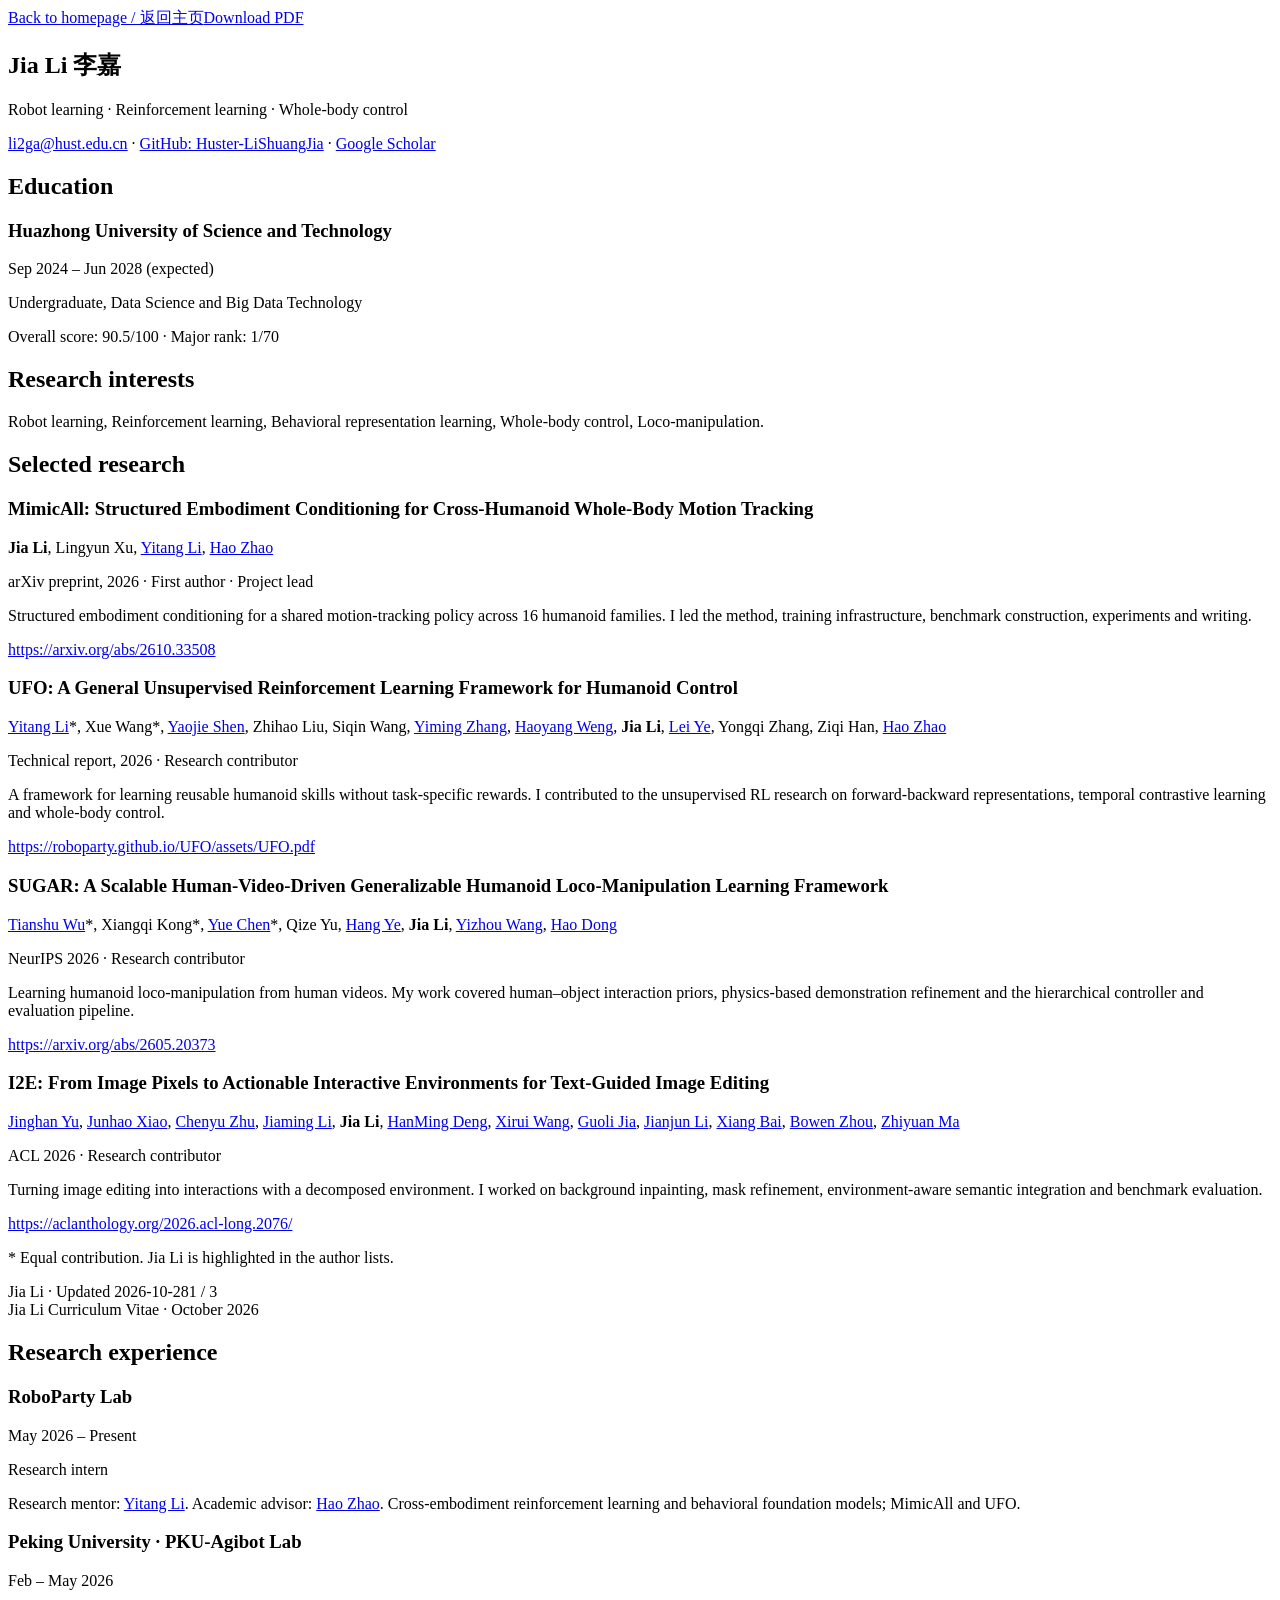
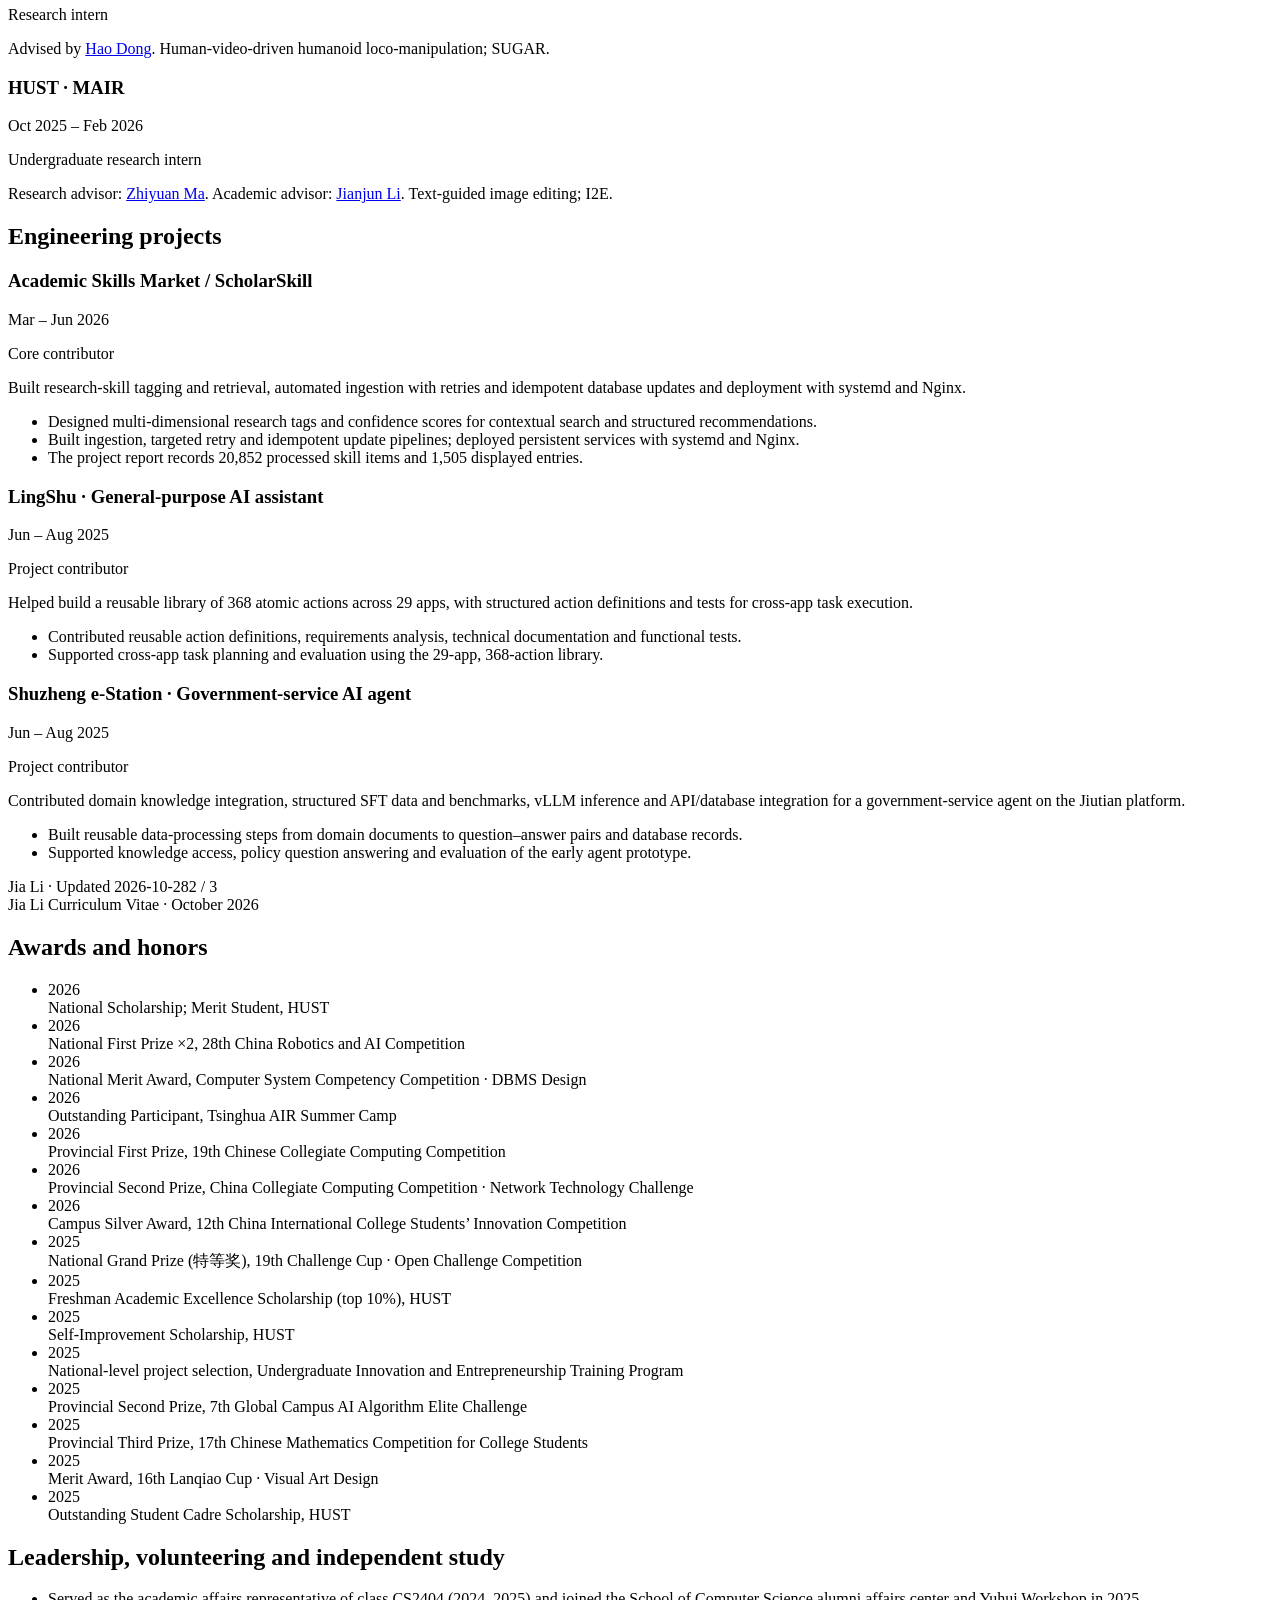
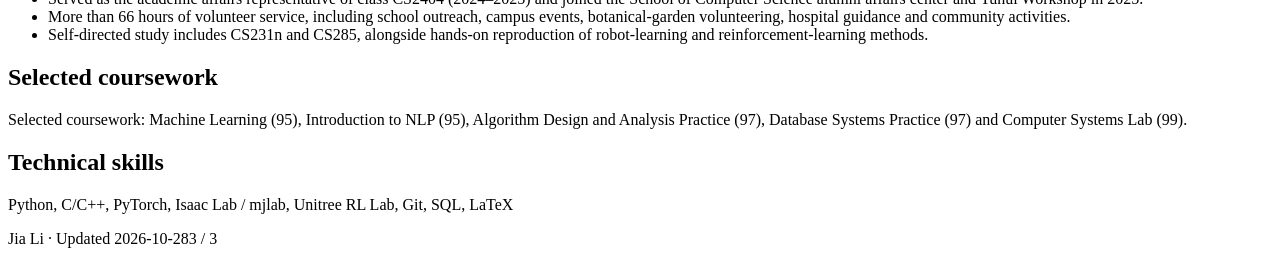
==== cv.html @ 3c3bb2a0 "Publish homepage at li2ga.github.io" ====
<!doctype html><html lang="en"><head><meta charset="utf-8"><meta name="viewport" content="width=device-width,initial-scale=1"><title>Jia Li | Curriculum Vitae</title><meta name="description" content="Jia Li's curriculum vitae: research, engineering, awards and community activities."><link rel="stylesheet" href="cv.css"><link rel="icon" href="assets/favicon.svg?v=da53f2f2bbdf" type="image/svg+xml"></head><body><nav class="cv-toolbar" aria-label="CV navigation"><a href="index.html">Back to homepage / 返回主页</a><a href="assets/documents/Jia-Li-CV.pdf" download>Download PDF</a></nav><main class="cv-document"><section class="cv-page"><header class="cv-header"><h1>Jia Li <span lang="zh-CN">李嘉</span></h1><p>Robot learning · Reinforcement learning · Whole-body control</p><p><a href="mailto:li2ga@hust.edu.cn">li2ga@hust.edu.cn</a> · <a href="https://github.com/Huster-LiShuangJia">GitHub: Huster-LiShuangJia</a> · <a href="https://scholar.google.com/citations?user=kRmcGgcAAAAJ&amp;hl=en">Google Scholar</a></p></header><h2>Education</h2><article class="cv-entry"><div class="cv-row"><h3>Huazhong University of Science and Technology</h3><span>Sep 2024 – Jun 2028 (expected)</span></div><p class="cv-role">Undergraduate, Data Science and Big Data Technology</p><p>Overall score: 90.5/100 · Major rank: 1/70</p></article><h2>Research interests</h2><p>Robot learning, Reinforcement learning, Behavioral representation learning, Whole-body control, Loco-manipulation.</p><h2>Selected research</h2><article class="cv-publication"><h3>MimicAll: Structured Embodiment Conditioning for Cross-Humanoid Whole-Body Motion Tracking</h3><p class="cv-authors"><strong class="self-author">Jia Li</strong>, Lingyun Xu, <a href="https://liyitang22.github.io/" target="_blank" rel="noopener noreferrer">Yitang Li</a>, <a href="https://sites.google.com/view/fromandto/home" target="_blank" rel="noopener noreferrer">Hao Zhao</a></p><p class="cv-role">arXiv preprint, 2026 · First author · Project lead</p><p>Structured embodiment conditioning for a shared motion-tracking policy across 16 humanoid families. I led the method, training infrastructure, benchmark construction, experiments and writing.</p><p class="cv-url"><a href="https://arxiv.org/abs/2610.33508">https://arxiv.org/abs/2610.33508</a></p></article><article class="cv-publication"><h3>UFO: A General Unsupervised Reinforcement Learning Framework for Humanoid Control</h3><p class="cv-authors"><a href="https://liyitang22.github.io/" target="_blank" rel="noopener noreferrer">Yitang Li</a>*, Xue Wang*, <a href="https://jaggershen.github.io/" target="_blank" rel="noopener noreferrer">Yaojie Shen</a>, Zhihao Liu, Siqin Wang, <a href="https://github.com/zerojuhao" target="_blank" rel="noopener noreferrer">Yiming Zhang</a>, <a href="https://haoyangweng.pages.dev/" target="_blank" rel="noopener noreferrer">Haoyang Weng</a>, <strong class="self-author">Jia Li</strong>, <a href="https://masteryip.github.io/" target="_blank" rel="noopener noreferrer">Lei Ye</a>, Yongqi Zhang, Ziqi Han, <a href="https://sites.google.com/view/fromandto/home" target="_blank" rel="noopener noreferrer">Hao Zhao</a></p><p class="cv-role">Technical report, 2026 · Research contributor</p><p>A framework for learning reusable humanoid skills without task-specific rewards. I contributed to the unsupervised RL research on forward-backward representations, temporal contrastive learning and whole-body control.</p><p class="cv-url"><a href="https://roboparty.github.io/UFO/assets/UFO.pdf">https://roboparty.github.io/UFO/assets/UFO.pdf</a></p></article><article class="cv-publication"><h3>SUGAR: A Scalable Human-Video-Driven Generalizable Humanoid Loco-Manipulation Learning Framework</h3><p class="cv-authors"><a href="https://tianshuwu.github.io/" target="_blank" rel="noopener noreferrer">Tianshu Wu</a>*, Xiangqi Kong*, <a href="https://yuechen0614.github.io/" target="_blank" rel="noopener noreferrer">Yue Chen</a>*, Qize Yu, <a href="https://alvinyh.github.io/" target="_blank" rel="noopener noreferrer">Hang Ye</a>, <strong class="self-author">Jia Li</strong>, <a href="https://cfcs.pku.edu.cn/wangyizhou/" target="_blank" rel="noopener noreferrer">Yizhou Wang</a>, <a href="https://zsdonghao.github.io/" target="_blank" rel="noopener noreferrer">Hao Dong</a></p><p class="cv-role">NeurIPS 2026 · Research contributor</p><p>Learning humanoid loco-manipulation from human videos. My work covered human–object interaction priors, physics-based demonstration refinement and the hierarchical controller and evaluation pipeline.</p><p class="cv-url"><a href="https://arxiv.org/abs/2605.20373">https://arxiv.org/abs/2605.20373</a></p></article><article class="cv-publication"><h3>I2E: From Image Pixels to Actionable Interactive Environments for Text-Guided Image Editing</h3><p class="cv-authors"><a href="https://aclanthology.org/people/jinghan-yu/" target="_blank" rel="noopener noreferrer">Jinghan Yu</a>, <a href="https://aclanthology.org/people/junhao-xiao/" target="_blank" rel="noopener noreferrer">Junhao Xiao</a>, <a href="https://aclanthology.org/people/chenyu-zhu/unverified/" target="_blank" rel="noopener noreferrer">Chenyu Zhu</a>, <a href="https://aclanthology.org/people/jiaming-li-5966/" target="_blank" rel="noopener noreferrer">Jiaming Li</a>, <strong class="self-author">Jia Li</strong>, <a href="https://aclanthology.org/people/hanming-deng/" target="_blank" rel="noopener noreferrer">HanMing Deng</a>, <a href="https://aclanthology.org/people/xirui-wang/unverified/" target="_blank" rel="noopener noreferrer">Xirui Wang</a>, <a href="https://aclanthology.org/people/guoli-jia/" target="_blank" rel="noopener noreferrer">Guoli Jia</a>, <a href="https://en-cs.hust.edu.cn/info/1701/1191.htm" target="_blank" rel="noopener noreferrer">Jianjun Li</a>, <a href="https://aclanthology.org/people/xiang-bai/" target="_blank" rel="noopener noreferrer">Xiang Bai</a>, <a href="https://aclanthology.org/people/bowen-zhou/" target="_blank" rel="noopener noreferrer">Bowen Zhou</a>, <a href="https://aclanthology.org/people/zhiyuan-ma-5621/" target="_blank" rel="noopener noreferrer">Zhiyuan Ma</a></p><p class="cv-role">ACL 2026 · Research contributor</p><p>Turning image editing into interactions with a decomposed environment. I worked on background inpainting, mask refinement, environment-aware semantic integration and benchmark evaluation.</p><p class="cv-url"><a href="https://aclanthology.org/2026.acl-long.2076/">https://aclanthology.org/2026.acl-long.2076/</a></p></article><p class="cv-note">* Equal contribution. Jia Li is highlighted in the author lists.</p><div class="cv-page-footer">Jia Li · Updated 2026-10-28<span>1 / 3</span></div></section><section class="cv-page"><header class="cv-running-header">Jia Li <span>Curriculum Vitae · October 2026</span></header><h2>Research experience</h2><article class="cv-entry"><div class="cv-row"><h3>RoboParty Lab</h3><span>May 2026 – Present</span></div><p class="cv-role">Research intern</p><p>Research mentor: <a href="https://liyitang22.github.io/" target="_blank" rel="noopener noreferrer">Yitang Li</a>. Academic advisor: <a href="https://sites.google.com/view/fromandto/home" target="_blank" rel="noopener noreferrer">Hao Zhao</a>. Cross-embodiment reinforcement learning and behavioral foundation models; MimicAll and UFO.</p></article><article class="cv-entry"><div class="cv-row"><h3>Peking University · PKU-Agibot Lab</h3><span>Feb – May 2026</span></div><p class="cv-role">Research intern</p><p>Advised by <a href="https://zsdonghao.github.io/" target="_blank" rel="noopener noreferrer">Hao Dong</a>. Human-video-driven humanoid loco-manipulation; SUGAR.</p></article><article class="cv-entry"><div class="cv-row"><h3>HUST · MAIR</h3><span>Oct 2025 – Feb 2026</span></div><p class="cv-role">Undergraduate research intern</p><p>Research advisor: <a href="https://aclanthology.org/people/zhiyuan-ma-5621/" target="_blank" rel="noopener noreferrer">Zhiyuan Ma</a>. Academic advisor: <a href="https://en-cs.hust.edu.cn/info/1701/1191.htm" target="_blank" rel="noopener noreferrer">Jianjun Li</a>. Text-guided image editing; I2E.</p></article><h2>Engineering projects</h2><article class="cv-entry"><div class="cv-row"><h3>Academic Skills Market / ScholarSkill</h3><span>Mar – Jun 2026</span></div><p class="cv-role">Core contributor</p><p>Built research-skill tagging and retrieval, automated ingestion with retries and idempotent database updates and deployment with systemd and Nginx.</p></article><ul class="cv-contributions"><li>Designed multi-dimensional research tags and confidence scores for contextual search and structured recommendations.</li><li>Built ingestion, targeted retry and idempotent update pipelines; deployed persistent services with systemd and Nginx.</li><li>The project report records 20,852 processed skill items and 1,505 displayed entries.</li></ul><article class="cv-entry"><div class="cv-row"><h3>LingShu · General-purpose AI assistant</h3><span>Jun – Aug 2025</span></div><p class="cv-role">Project contributor</p><p>Helped build a reusable library of 368 atomic actions across 29 apps, with structured action definitions and tests for cross-app task execution.</p></article><ul class="cv-contributions"><li>Contributed reusable action definitions, requirements analysis, technical documentation and functional tests.</li><li>Supported cross-app task planning and evaluation using the 29-app, 368-action library.</li></ul><article class="cv-entry"><div class="cv-row"><h3>Shuzheng e-Station · Government-service AI agent</h3><span>Jun – Aug 2025</span></div><p class="cv-role">Project contributor</p><p>Contributed domain knowledge integration, structured SFT data and benchmarks, vLLM inference and API/database integration for a government-service agent on the Jiutian platform.</p></article><ul class="cv-contributions"><li>Built reusable data-processing steps from domain documents to question–answer pairs and database records.</li><li>Supported knowledge access, policy question answering and evaluation of the early agent prototype.</li></ul><div class="cv-page-footer">Jia Li · Updated 2026-10-28<span>2 / 3</span></div></section><section class="cv-page"><header class="cv-running-header">Jia Li <span>Curriculum Vitae · October 2026</span></header><h2>Awards and honors</h2><ul class="cv-honors"><li><span>2026</span><div>National Scholarship; Merit Student, HUST</div></li><li><span>2026</span><div>National First Prize ×2, 28th China Robotics and AI Competition</div></li><li><span>2026</span><div>National Merit Award, Computer System Competency Competition · DBMS Design</div></li><li><span>2026</span><div>Outstanding Participant, Tsinghua AIR Summer Camp</div></li><li><span>2026</span><div>Provincial First Prize, 19th Chinese Collegiate Computing Competition</div></li><li><span>2026</span><div>Provincial Second Prize, China Collegiate Computing Competition · Network Technology Challenge</div></li><li><span>2026</span><div>Campus Silver Award, 12th China International College Students’ Innovation Competition</div></li><li><span>2025</span><div>National Grand Prize (特等奖), 19th Challenge Cup · Open Challenge Competition</div></li><li><span>2025</span><div>Freshman Academic Excellence Scholarship (top 10%), HUST</div></li><li><span>2025</span><div>Self-Improvement Scholarship, HUST</div></li><li><span>2025</span><div>National-level project selection, Undergraduate Innovation and Entrepreneurship Training Program</div></li><li><span>2025</span><div>Provincial Second Prize, 7th Global Campus AI Algorithm Elite Challenge</div></li><li><span>2025</span><div>Provincial Third Prize, 17th Chinese Mathematics Competition for College Students</div></li><li><span>2025</span><div>Merit Award, 16th Lanqiao Cup · Visual Art Design</div></li><li><span>2025</span><div>Outstanding Student Cadre Scholarship, HUST</div></li></ul><h2>Leadership, volunteering and independent study</h2><ul class="cv-community"><li>Served as the academic affairs representative of class CS2404 (2024–2025) and joined the School of Computer Science alumni affairs center and Yuhui Workshop in 2025.</li><li>More than 66 hours of volunteer service, including school outreach, campus events, botanical-garden volunteering, hospital guidance and community activities.</li><li>Self-directed study includes CS231n and CS285, alongside hands-on reproduction of robot-learning and reinforcement-learning methods.</li></ul><h2>Selected coursework</h2><p>Selected coursework: Machine Learning (95), Introduction to NLP (95), Algorithm Design and Analysis Practice (97), Database Systems Practice (97) and Computer Systems Lab (99).</p><h2>Technical skills</h2><p>Python, C/C++, PyTorch, Isaac Lab / mjlab, Unitree RL Lab, Git, SQL, LaTeX</p><div class="cv-page-footer">Jia Li · Updated 2026-10-28<span>3 / 3</span></div></section></main><script src="analytics.js" defer></script></body></html>
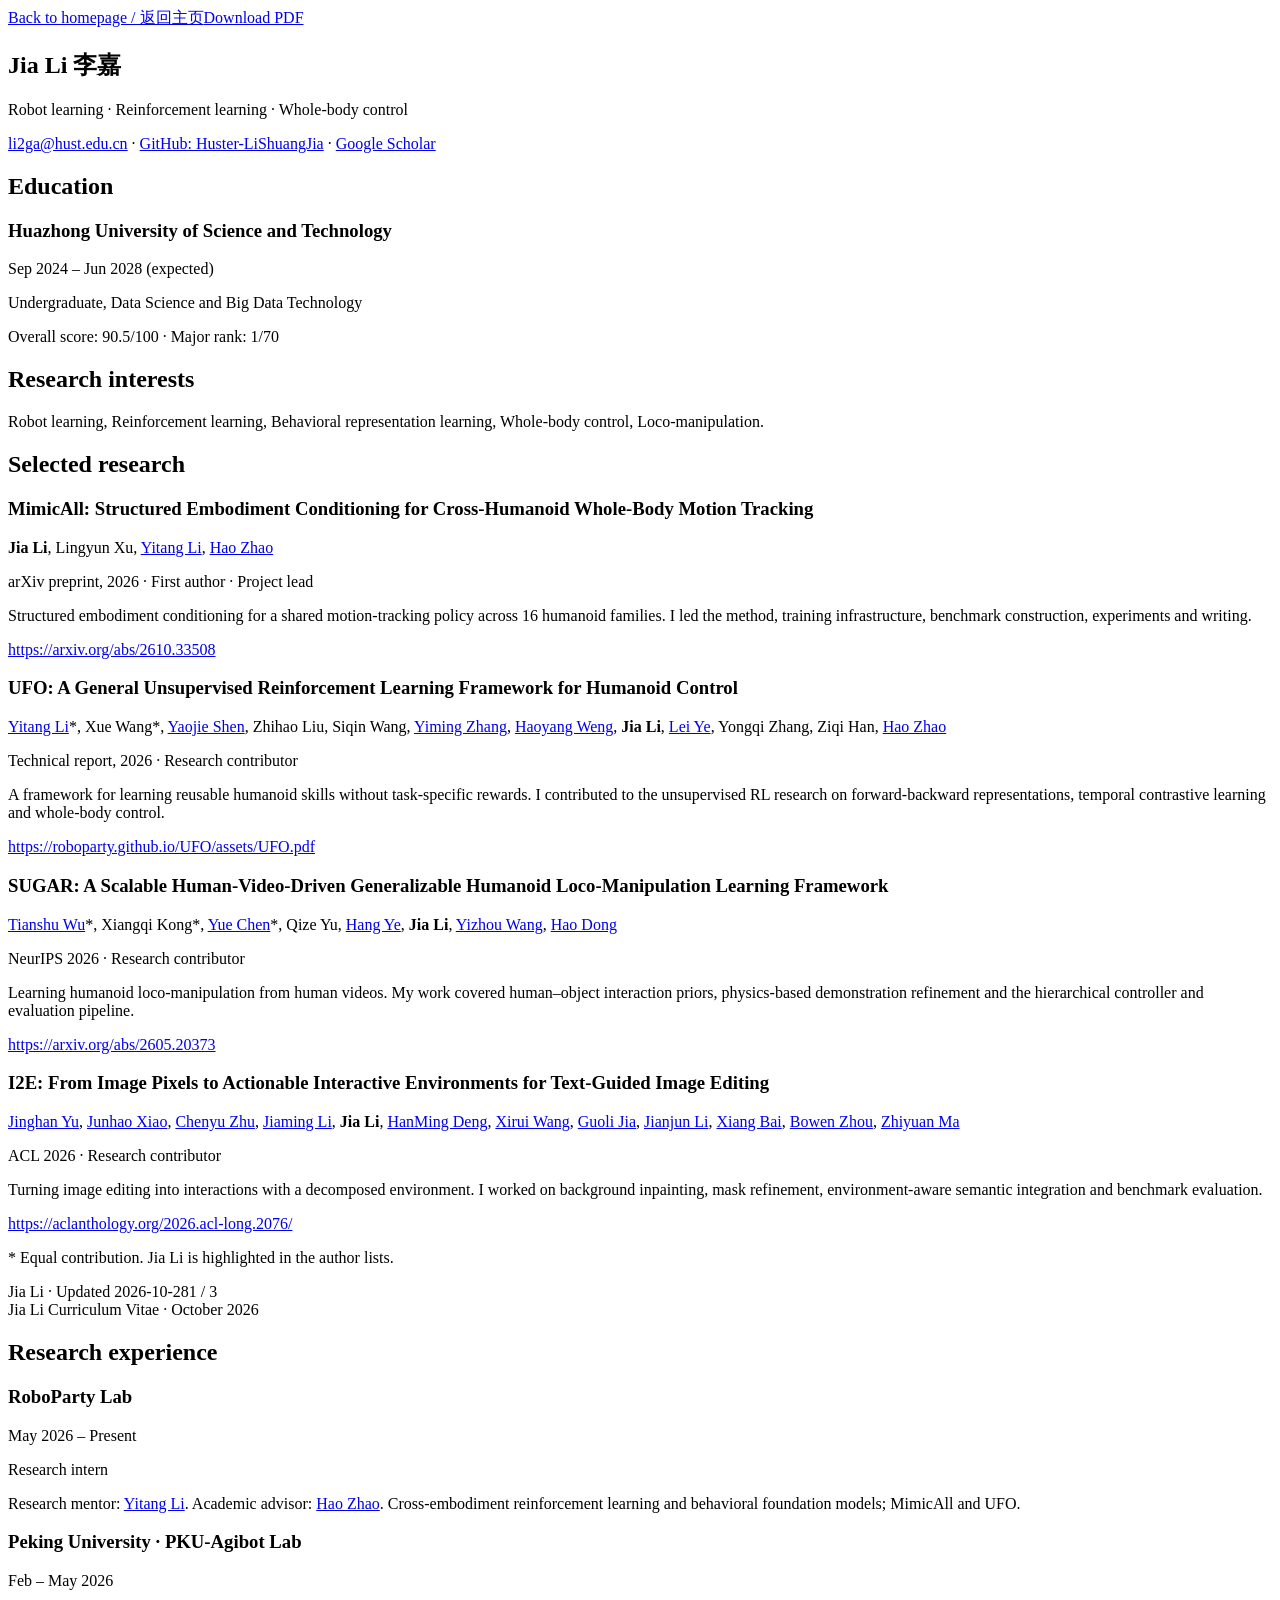
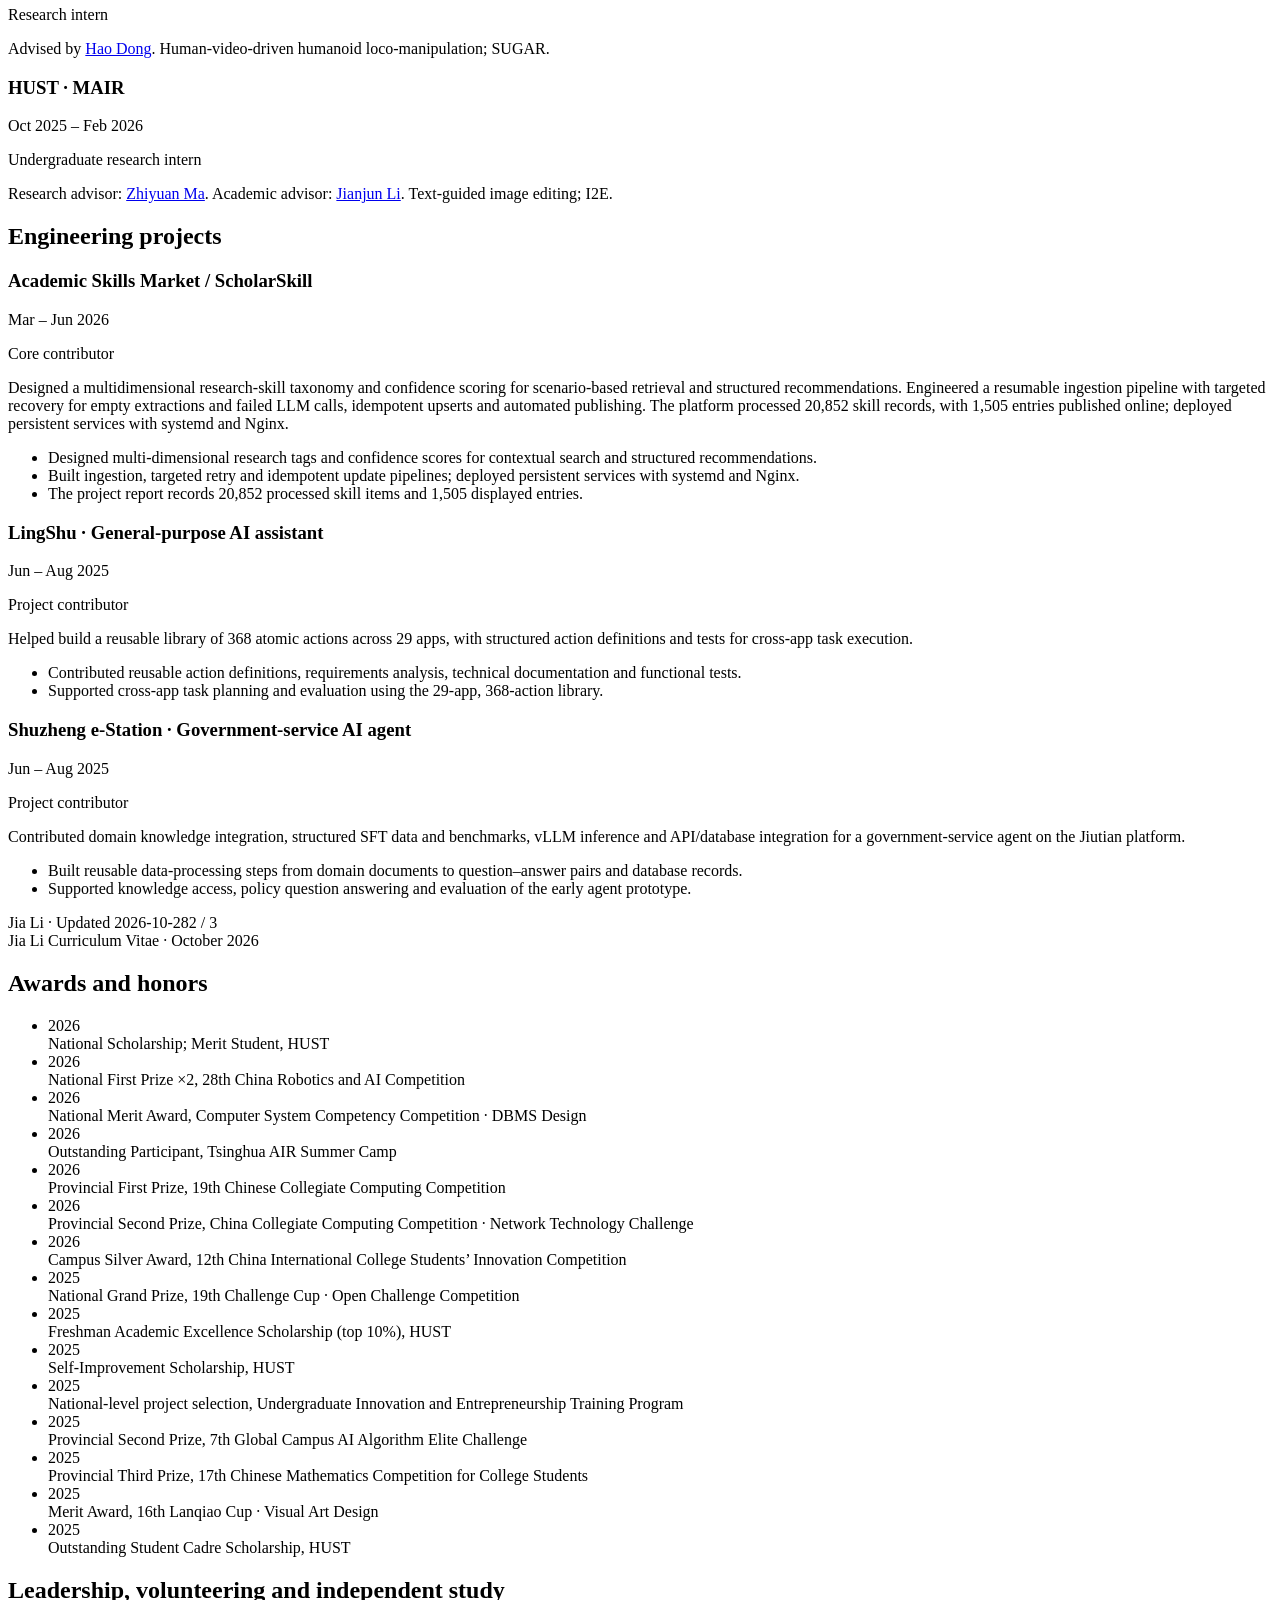
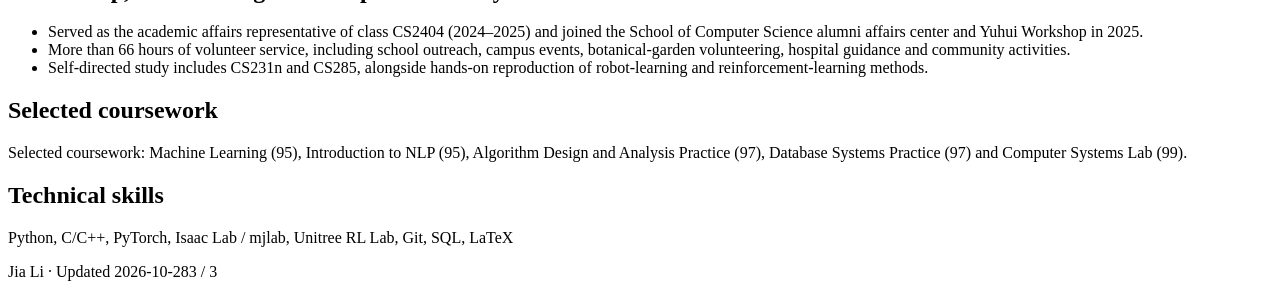
==== commit 468937ce: "Publish homepage at li2ga.github.io" ====
--- a/cv.html
+++ b/cv.html
@@ -1 +1 @@
-<!doctype html><html lang="en"><head><meta charset="utf-8"><meta name="viewport" content="width=device-width,initial-scale=1"><title>Jia Li | Curriculum Vitae</title><meta name="description" content="Jia Li's curriculum vitae: research, engineering, awards and community activities."><link rel="stylesheet" href="cv.css"><link rel="icon" href="assets/favicon.svg?v=da53f2f2bbdf" type="image/svg+xml"></head><body><nav class="cv-toolbar" aria-label="CV navigation"><a href="index.html">Back to homepage / 返回主页</a><a href="assets/documents/Jia-Li-CV.pdf" download>Download PDF</a></nav><main class="cv-document"><section class="cv-page"><header class="cv-header"><h1>Jia Li <span lang="zh-CN">李嘉</span></h1><p>Robot learning · Reinforcement learning · Whole-body control</p><p><a href="mailto:li2ga@hust.edu.cn">li2ga@hust.edu.cn</a> · <a href="https://github.com/Huster-LiShuangJia">GitHub: Huster-LiShuangJia</a> · <a href="https://scholar.google.com/citations?user=kRmcGgcAAAAJ&amp;hl=en">Google Scholar</a></p></header><h2>Education</h2><article class="cv-entry"><div class="cv-row"><h3>Huazhong University of Science and Technology</h3><span>Sep 2024 – Jun 2028 (expected)</span></div><p class="cv-role">Undergraduate, Data Science and Big Data Technology</p><p>Overall score: 90.5/100 · Major rank: 1/70</p></article><h2>Research interests</h2><p>Robot learning, Reinforcement learning, Behavioral representation learning, Whole-body control, Loco-manipulation.</p><h2>Selected research</h2><article class="cv-publication"><h3>MimicAll: Structured Embodiment Conditioning for Cross-Humanoid Whole-Body Motion Tracking</h3><p class="cv-authors"><strong class="self-author">Jia Li</strong>, Lingyun Xu, <a href="https://liyitang22.github.io/" target="_blank" rel="noopener noreferrer">Yitang Li</a>, <a href="https://sites.google.com/view/fromandto/home" target="_blank" rel="noopener noreferrer">Hao Zhao</a></p><p class="cv-role">arXiv preprint, 2026 · First author · Project lead</p><p>Structured embodiment conditioning for a shared motion-tracking policy across 16 humanoid families. I led the method, training infrastructure, benchmark construction, experiments and writing.</p><p class="cv-url"><a href="https://arxiv.org/abs/2610.33508">https://arxiv.org/abs/2610.33508</a></p></article><article class="cv-publication"><h3>UFO: A General Unsupervised Reinforcement Learning Framework for Humanoid Control</h3><p class="cv-authors"><a href="https://liyitang22.github.io/" target="_blank" rel="noopener noreferrer">Yitang Li</a>*, Xue Wang*, <a href="https://jaggershen.github.io/" target="_blank" rel="noopener noreferrer">Yaojie Shen</a>, Zhihao Liu, Siqin Wang, <a href="https://github.com/zerojuhao" target="_blank" rel="noopener noreferrer">Yiming Zhang</a>, <a href="https://haoyangweng.pages.dev/" target="_blank" rel="noopener noreferrer">Haoyang Weng</a>, <strong class="self-author">Jia Li</strong>, <a href="https://masteryip.github.io/" target="_blank" rel="noopener noreferrer">Lei Ye</a>, Yongqi Zhang, Ziqi Han, <a href="https://sites.google.com/view/fromandto/home" target="_blank" rel="noopener noreferrer">Hao Zhao</a></p><p class="cv-role">Technical report, 2026 · Research contributor</p><p>A framework for learning reusable humanoid skills without task-specific rewards. I contributed to the unsupervised RL research on forward-backward representations, temporal contrastive learning and whole-body control.</p><p class="cv-url"><a href="https://roboparty.github.io/UFO/assets/UFO.pdf">https://roboparty.github.io/UFO/assets/UFO.pdf</a></p></article><article class="cv-publication"><h3>SUGAR: A Scalable Human-Video-Driven Generalizable Humanoid Loco-Manipulation Learning Framework</h3><p class="cv-authors"><a href="https://tianshuwu.github.io/" target="_blank" rel="noopener noreferrer">Tianshu Wu</a>*, Xiangqi Kong*, <a href="https://yuechen0614.github.io/" target="_blank" rel="noopener noreferrer">Yue Chen</a>*, Qize Yu, <a href="https://alvinyh.github.io/" target="_blank" rel="noopener noreferrer">Hang Ye</a>, <strong class="self-author">Jia Li</strong>, <a href="https://cfcs.pku.edu.cn/wangyizhou/" target="_blank" rel="noopener noreferrer">Yizhou Wang</a>, <a href="https://zsdonghao.github.io/" target="_blank" rel="noopener noreferrer">Hao Dong</a></p><p class="cv-role">NeurIPS 2026 · Research contributor</p><p>Learning humanoid loco-manipulation from human videos. My work covered human–object interaction priors, physics-based demonstration refinement and the hierarchical controller and evaluation pipeline.</p><p class="cv-url"><a href="https://arxiv.org/abs/2605.20373">https://arxiv.org/abs/2605.20373</a></p></article><article class="cv-publication"><h3>I2E: From Image Pixels to Actionable Interactive Environments for Text-Guided Image Editing</h3><p class="cv-authors"><a href="https://aclanthology.org/people/jinghan-yu/" target="_blank" rel="noopener noreferrer">Jinghan Yu</a>, <a href="https://aclanthology.org/people/junhao-xiao/" target="_blank" rel="noopener noreferrer">Junhao Xiao</a>, <a href="https://aclanthology.org/people/chenyu-zhu/unverified/" target="_blank" rel="noopener noreferrer">Chenyu Zhu</a>, <a href="https://aclanthology.org/people/jiaming-li-5966/" target="_blank" rel="noopener noreferrer">Jiaming Li</a>, <strong class="self-author">Jia Li</strong>, <a href="https://aclanthology.org/people/hanming-deng/" target="_blank" rel="noopener noreferrer">HanMing Deng</a>, <a href="https://aclanthology.org/people/xirui-wang/unverified/" target="_blank" rel="noopener noreferrer">Xirui Wang</a>, <a href="https://aclanthology.org/people/guoli-jia/" target="_blank" rel="noopener noreferrer">Guoli Jia</a>, <a href="https://en-cs.hust.edu.cn/info/1701/1191.htm" target="_blank" rel="noopener noreferrer">Jianjun Li</a>, <a href="https://aclanthology.org/people/xiang-bai/" target="_blank" rel="noopener noreferrer">Xiang Bai</a>, <a href="https://aclanthology.org/people/bowen-zhou/" target="_blank" rel="noopener noreferrer">Bowen Zhou</a>, <a href="https://aclanthology.org/people/zhiyuan-ma-5621/" target="_blank" rel="noopener noreferrer">Zhiyuan Ma</a></p><p class="cv-role">ACL 2026 · Research contributor</p><p>Turning image editing into interactions with a decomposed environment. I worked on background inpainting, mask refinement, environment-aware semantic integration and benchmark evaluation.</p><p class="cv-url"><a href="https://aclanthology.org/2026.acl-long.2076/">https://aclanthology.org/2026.acl-long.2076/</a></p></article><p class="cv-note">* Equal contribution. Jia Li is highlighted in the author lists.</p><div class="cv-page-footer">Jia Li · Updated 2026-10-28<span>1 / 3</span></div></section><section class="cv-page"><header class="cv-running-header">Jia Li <span>Curriculum Vitae · October 2026</span></header><h2>Research experience</h2><article class="cv-entry"><div class="cv-row"><h3>RoboParty Lab</h3><span>May 2026 – Present</span></div><p class="cv-role">Research intern</p><p>Research mentor: <a href="https://liyitang22.github.io/" target="_blank" rel="noopener noreferrer">Yitang Li</a>. Academic advisor: <a href="https://sites.google.com/view/fromandto/home" target="_blank" rel="noopener noreferrer">Hao Zhao</a>. Cross-embodiment reinforcement learning and behavioral foundation models; MimicAll and UFO.</p></article><article class="cv-entry"><div class="cv-row"><h3>Peking University · PKU-Agibot Lab</h3><span>Feb – May 2026</span></div><p class="cv-role">Research intern</p><p>Advised by <a href="https://zsdonghao.github.io/" target="_blank" rel="noopener noreferrer">Hao Dong</a>. Human-video-driven humanoid loco-manipulation; SUGAR.</p></article><article class="cv-entry"><div class="cv-row"><h3>HUST · MAIR</h3><span>Oct 2025 – Feb 2026</span></div><p class="cv-role">Undergraduate research intern</p><p>Research advisor: <a href="https://aclanthology.org/people/zhiyuan-ma-5621/" target="_blank" rel="noopener noreferrer">Zhiyuan Ma</a>. Academic advisor: <a href="https://en-cs.hust.edu.cn/info/1701/1191.htm" target="_blank" rel="noopener noreferrer">Jianjun Li</a>. Text-guided image editing; I2E.</p></article><h2>Engineering projects</h2><article class="cv-entry"><div class="cv-row"><h3>Academic Skills Market / ScholarSkill</h3><span>Mar – Jun 2026</span></div><p class="cv-role">Core contributor</p><p>Built research-skill tagging and retrieval, automated ingestion with retries and idempotent database updates and deployment with systemd and Nginx.</p></article><ul class="cv-contributions"><li>Designed multi-dimensional research tags and confidence scores for contextual search and structured recommendations.</li><li>Built ingestion, targeted retry and idempotent update pipelines; deployed persistent services with systemd and Nginx.</li><li>The project report records 20,852 processed skill items and 1,505 displayed entries.</li></ul><article class="cv-entry"><div class="cv-row"><h3>LingShu · General-purpose AI assistant</h3><span>Jun – Aug 2025</span></div><p class="cv-role">Project contributor</p><p>Helped build a reusable library of 368 atomic actions across 29 apps, with structured action definitions and tests for cross-app task execution.</p></article><ul class="cv-contributions"><li>Contributed reusable action definitions, requirements analysis, technical documentation and functional tests.</li><li>Supported cross-app task planning and evaluation using the 29-app, 368-action library.</li></ul><article class="cv-entry"><div class="cv-row"><h3>Shuzheng e-Station · Government-service AI agent</h3><span>Jun – Aug 2025</span></div><p class="cv-role">Project contributor</p><p>Contributed domain knowledge integration, structured SFT data and benchmarks, vLLM inference and API/database integration for a government-service agent on the Jiutian platform.</p></article><ul class="cv-contributions"><li>Built reusable data-processing steps from domain documents to question–answer pairs and database records.</li><li>Supported knowledge access, policy question answering and evaluation of the early agent prototype.</li></ul><div class="cv-page-footer">Jia Li · Updated 2026-10-28<span>2 / 3</span></div></section><section class="cv-page"><header class="cv-running-header">Jia Li <span>Curriculum Vitae · October 2026</span></header><h2>Awards and honors</h2><ul class="cv-honors"><li><span>2026</span><div>National Scholarship; Merit Student, HUST</div></li><li><span>2026</span><div>National First Prize ×2, 28th China Robotics and AI Competition</div></li><li><span>2026</span><div>National Merit Award, Computer System Competency Competition · DBMS Design</div></li><li><span>2026</span><div>Outstanding Participant, Tsinghua AIR Summer Camp</div></li><li><span>2026</span><div>Provincial First Prize, 19th Chinese Collegiate Computing Competition</div></li><li><span>2026</span><div>Provincial Second Prize, China Collegiate Computing Competition · Network Technology Challenge</div></li><li><span>2026</span><div>Campus Silver Award, 12th China International College Students’ Innovation Competition</div></li><li><span>2025</span><div>National Grand Prize (特等奖), 19th Challenge Cup · Open Challenge Competition</div></li><li><span>2025</span><div>Freshman Academic Excellence Scholarship (top 10%), HUST</div></li><li><span>2025</span><div>Self-Improvement Scholarship, HUST</div></li><li><span>2025</span><div>National-level project selection, Undergraduate Innovation and Entrepreneurship Training Program</div></li><li><span>2025</span><div>Provincial Second Prize, 7th Global Campus AI Algorithm Elite Challenge</div></li><li><span>2025</span><div>Provincial Third Prize, 17th Chinese Mathematics Competition for College Students</div></li><li><span>2025</span><div>Merit Award, 16th Lanqiao Cup · Visual Art Design</div></li><li><span>2025</span><div>Outstanding Student Cadre Scholarship, HUST</div></li></ul><h2>Leadership, volunteering and independent study</h2><ul class="cv-community"><li>Served as the academic affairs representative of class CS2404 (2024–2025) and joined the School of Computer Science alumni affairs center and Yuhui Workshop in 2025.</li><li>More than 66 hours of volunteer service, including school outreach, campus events, botanical-garden volunteering, hospital guidance and community activities.</li><li>Self-directed study includes CS231n and CS285, alongside hands-on reproduction of robot-learning and reinforcement-learning methods.</li></ul><h2>Selected coursework</h2><p>Selected coursework: Machine Learning (95), Introduction to NLP (95), Algorithm Design and Analysis Practice (97), Database Systems Practice (97) and Computer Systems Lab (99).</p><h2>Technical skills</h2><p>Python, C/C++, PyTorch, Isaac Lab / mjlab, Unitree RL Lab, Git, SQL, LaTeX</p><div class="cv-page-footer">Jia Li · Updated 2026-10-28<span>3 / 3</span></div></section></main><script src="analytics.js" defer></script></body></html>+<!doctype html><html lang="en"><head><meta charset="utf-8"><meta name="viewport" content="width=device-width,initial-scale=1"><title>Jia Li | Curriculum Vitae</title><meta name="description" content="Jia Li's curriculum vitae: research, engineering, awards and community activities."><link rel="stylesheet" href="cv.css"><link rel="icon" href="assets/favicon.ico?v=b872b670a025" type="image/x-icon" sizes="16x16 32x32 48x48"><link rel="icon" href="assets/favicon.png?v=4f7ca6539649" type="image/png" sizes="64x64"></head><body><nav class="cv-toolbar" aria-label="CV navigation"><a href="index.html">Back to homepage / 返回主页</a><a href="assets/documents/Jia-Li-CV.pdf" download>Download PDF</a></nav><main class="cv-document"><section class="cv-page"><header class="cv-header"><h1>Jia Li <span lang="zh-CN">李嘉</span></h1><p>Robot learning · Reinforcement learning · Whole-body control</p><p><a href="mailto:li2ga@hust.edu.cn">li2ga@hust.edu.cn</a> · <a href="https://github.com/Huster-LiShuangJia">GitHub: Huster-LiShuangJia</a> · <a href="https://scholar.google.com/citations?user=kRmcGgcAAAAJ&amp;hl=en">Google Scholar</a></p></header><h2>Education</h2><article class="cv-entry"><div class="cv-row"><h3>Huazhong University of Science and Technology</h3><span>Sep 2024 – Jun 2028 (expected)</span></div><p class="cv-role">Undergraduate, Data Science and Big Data Technology</p><p>Overall score: 90.5/100 · Major rank: 1/70</p></article><h2>Research interests</h2><p>Robot learning, Reinforcement learning, Behavioral representation learning, Whole-body control, Loco-manipulation.</p><h2>Selected research</h2><article class="cv-publication"><h3>MimicAll: Structured Embodiment Conditioning for Cross-Humanoid Whole-Body Motion Tracking</h3><p class="cv-authors"><strong class="self-author">Jia Li</strong>, Lingyun Xu, <a href="https://liyitang22.github.io/" target="_blank" rel="noopener noreferrer">Yitang Li</a>, <a href="https://sites.google.com/view/fromandto/home" target="_blank" rel="noopener noreferrer">Hao Zhao</a></p><p class="cv-role">arXiv preprint, 2026 · First author · Project lead</p><p>Structured embodiment conditioning for a shared motion-tracking policy across 16 humanoid families. I led the method, training infrastructure, benchmark construction, experiments and writing.</p><p class="cv-url"><a href="https://arxiv.org/abs/2610.33508">https://arxiv.org/abs/2610.33508</a></p></article><article class="cv-publication"><h3>UFO: A General Unsupervised Reinforcement Learning Framework for Humanoid Control</h3><p class="cv-authors"><a href="https://liyitang22.github.io/" target="_blank" rel="noopener noreferrer">Yitang Li</a>*, Xue Wang*, <a href="https://jaggershen.github.io/" target="_blank" rel="noopener noreferrer">Yaojie Shen</a>, Zhihao Liu, Siqin Wang, <a href="https://github.com/zerojuhao" target="_blank" rel="noopener noreferrer">Yiming Zhang</a>, <a href="https://haoyangweng.pages.dev/" target="_blank" rel="noopener noreferrer">Haoyang Weng</a>, <strong class="self-author">Jia Li</strong>, <a href="https://masteryip.github.io/" target="_blank" rel="noopener noreferrer">Lei Ye</a>, Yongqi Zhang, Ziqi Han, <a href="https://sites.google.com/view/fromandto/home" target="_blank" rel="noopener noreferrer">Hao Zhao</a></p><p class="cv-role">Technical report, 2026 · Research contributor</p><p>A framework for learning reusable humanoid skills without task-specific rewards. I contributed to the unsupervised RL research on forward-backward representations, temporal contrastive learning and whole-body control.</p><p class="cv-url"><a href="https://roboparty.github.io/UFO/assets/UFO.pdf">https://roboparty.github.io/UFO/assets/UFO.pdf</a></p></article><article class="cv-publication"><h3>SUGAR: A Scalable Human-Video-Driven Generalizable Humanoid Loco-Manipulation Learning Framework</h3><p class="cv-authors"><a href="https://tianshuwu.github.io/" target="_blank" rel="noopener noreferrer">Tianshu Wu</a>*, Xiangqi Kong*, <a href="https://yuechen0614.github.io/" target="_blank" rel="noopener noreferrer">Yue Chen</a>*, Qize Yu, <a href="https://alvinyh.github.io/" target="_blank" rel="noopener noreferrer">Hang Ye</a>, <strong class="self-author">Jia Li</strong>, <a href="https://cfcs.pku.edu.cn/wangyizhou/" target="_blank" rel="noopener noreferrer">Yizhou Wang</a>, <a href="https://zsdonghao.github.io/" target="_blank" rel="noopener noreferrer">Hao Dong</a></p><p class="cv-role">NeurIPS 2026 · Research contributor</p><p>Learning humanoid loco-manipulation from human videos. My work covered human–object interaction priors, physics-based demonstration refinement and the hierarchical controller and evaluation pipeline.</p><p class="cv-url"><a href="https://arxiv.org/abs/2605.20373">https://arxiv.org/abs/2605.20373</a></p></article><article class="cv-publication"><h3>I2E: From Image Pixels to Actionable Interactive Environments for Text-Guided Image Editing</h3><p class="cv-authors"><a href="https://aclanthology.org/people/jinghan-yu/" target="_blank" rel="noopener noreferrer">Jinghan Yu</a>, <a href="https://aclanthology.org/people/junhao-xiao/" target="_blank" rel="noopener noreferrer">Junhao Xiao</a>, <a href="https://aclanthology.org/people/chenyu-zhu/unverified/" target="_blank" rel="noopener noreferrer">Chenyu Zhu</a>, <a href="https://aclanthology.org/people/jiaming-li-5966/" target="_blank" rel="noopener noreferrer">Jiaming Li</a>, <strong class="self-author">Jia Li</strong>, <a href="https://aclanthology.org/people/hanming-deng/" target="_blank" rel="noopener noreferrer">HanMing Deng</a>, <a href="https://aclanthology.org/people/xirui-wang/unverified/" target="_blank" rel="noopener noreferrer">Xirui Wang</a>, <a href="https://aclanthology.org/people/guoli-jia/" target="_blank" rel="noopener noreferrer">Guoli Jia</a>, <a href="https://en-cs.hust.edu.cn/info/1701/1191.htm" target="_blank" rel="noopener noreferrer">Jianjun Li</a>, <a href="https://aclanthology.org/people/xiang-bai/" target="_blank" rel="noopener noreferrer">Xiang Bai</a>, <a href="https://aclanthology.org/people/bowen-zhou/" target="_blank" rel="noopener noreferrer">Bowen Zhou</a>, <a href="https://aclanthology.org/people/zhiyuan-ma-5621/" target="_blank" rel="noopener noreferrer">Zhiyuan Ma</a></p><p class="cv-role">ACL 2026 · Research contributor</p><p>Turning image editing into interactions with a decomposed environment. I worked on background inpainting, mask refinement, environment-aware semantic integration and benchmark evaluation.</p><p class="cv-url"><a href="https://aclanthology.org/2026.acl-long.2076/">https://aclanthology.org/2026.acl-long.2076/</a></p></article><p class="cv-note">* Equal contribution. Jia Li is highlighted in the author lists.</p><div class="cv-page-footer">Jia Li · Updated 2026-10-28<span>1 / 3</span></div></section><section class="cv-page"><header class="cv-running-header">Jia Li <span>Curriculum Vitae · October 2026</span></header><h2>Research experience</h2><article class="cv-entry"><div class="cv-row"><h3>RoboParty Lab</h3><span>May 2026 – Present</span></div><p class="cv-role">Research intern</p><p>Research mentor: <a href="https://liyitang22.github.io/" target="_blank" rel="noopener noreferrer">Yitang Li</a>. Academic advisor: <a href="https://sites.google.com/view/fromandto/home" target="_blank" rel="noopener noreferrer">Hao Zhao</a>. Cross-embodiment reinforcement learning and behavioral foundation models; MimicAll and UFO.</p></article><article class="cv-entry"><div class="cv-row"><h3>Peking University · PKU-Agibot Lab</h3><span>Feb – May 2026</span></div><p class="cv-role">Research intern</p><p>Advised by <a href="https://zsdonghao.github.io/" target="_blank" rel="noopener noreferrer">Hao Dong</a>. Human-video-driven humanoid loco-manipulation; SUGAR.</p></article><article class="cv-entry"><div class="cv-row"><h3>HUST · MAIR</h3><span>Oct 2025 – Feb 2026</span></div><p class="cv-role">Undergraduate research intern</p><p>Research advisor: <a href="https://aclanthology.org/people/zhiyuan-ma-5621/" target="_blank" rel="noopener noreferrer">Zhiyuan Ma</a>. Academic advisor: <a href="https://en-cs.hust.edu.cn/info/1701/1191.htm" target="_blank" rel="noopener noreferrer">Jianjun Li</a>. Text-guided image editing; I2E.</p></article><h2>Engineering projects</h2><article class="cv-entry"><div class="cv-row"><h3>Academic Skills Market / ScholarSkill</h3><span>Mar – Jun 2026</span></div><p class="cv-role">Core contributor</p><p>Designed a multidimensional research-skill taxonomy and confidence scoring for scenario-based retrieval and structured recommendations. Engineered a resumable ingestion pipeline with targeted recovery for empty extractions and failed LLM calls, idempotent upserts and automated publishing. The platform processed 20,852 skill records, with 1,505 entries published online; deployed persistent services with systemd and Nginx.</p></article><ul class="cv-contributions"><li>Designed multi-dimensional research tags and confidence scores for contextual search and structured recommendations.</li><li>Built ingestion, targeted retry and idempotent update pipelines; deployed persistent services with systemd and Nginx.</li><li>The project report records 20,852 processed skill items and 1,505 displayed entries.</li></ul><article class="cv-entry"><div class="cv-row"><h3>LingShu · General-purpose AI assistant</h3><span>Jun – Aug 2025</span></div><p class="cv-role">Project contributor</p><p>Helped build a reusable library of 368 atomic actions across 29 apps, with structured action definitions and tests for cross-app task execution.</p></article><ul class="cv-contributions"><li>Contributed reusable action definitions, requirements analysis, technical documentation and functional tests.</li><li>Supported cross-app task planning and evaluation using the 29-app, 368-action library.</li></ul><article class="cv-entry"><div class="cv-row"><h3>Shuzheng e-Station · Government-service AI agent</h3><span>Jun – Aug 2025</span></div><p class="cv-role">Project contributor</p><p>Contributed domain knowledge integration, structured SFT data and benchmarks, vLLM inference and API/database integration for a government-service agent on the Jiutian platform.</p></article><ul class="cv-contributions"><li>Built reusable data-processing steps from domain documents to question–answer pairs and database records.</li><li>Supported knowledge access, policy question answering and evaluation of the early agent prototype.</li></ul><div class="cv-page-footer">Jia Li · Updated 2026-10-28<span>2 / 3</span></div></section><section class="cv-page"><header class="cv-running-header">Jia Li <span>Curriculum Vitae · October 2026</span></header><h2>Awards and honors</h2><ul class="cv-honors"><li><span>2026</span><div>National Scholarship; Merit Student, HUST</div></li><li><span>2026</span><div>National First Prize ×2, 28th China Robotics and AI Competition</div></li><li><span>2026</span><div>National Merit Award, Computer System Competency Competition · DBMS Design</div></li><li><span>2026</span><div>Outstanding Participant, Tsinghua AIR Summer Camp</div></li><li><span>2026</span><div>Provincial First Prize, 19th Chinese Collegiate Computing Competition</div></li><li><span>2026</span><div>Provincial Second Prize, China Collegiate Computing Competition · Network Technology Challenge</div></li><li><span>2026</span><div>Campus Silver Award, 12th China International College Students’ Innovation Competition</div></li><li><span>2025</span><div>National Grand Prize, 19th Challenge Cup · Open Challenge Competition</div></li><li><span>2025</span><div>Freshman Academic Excellence Scholarship (top 10%), HUST</div></li><li><span>2025</span><div>Self-Improvement Scholarship, HUST</div></li><li><span>2025</span><div>National-level project selection, Undergraduate Innovation and Entrepreneurship Training Program</div></li><li><span>2025</span><div>Provincial Second Prize, 7th Global Campus AI Algorithm Elite Challenge</div></li><li><span>2025</span><div>Provincial Third Prize, 17th Chinese Mathematics Competition for College Students</div></li><li><span>2025</span><div>Merit Award, 16th Lanqiao Cup · Visual Art Design</div></li><li><span>2025</span><div>Outstanding Student Cadre Scholarship, HUST</div></li></ul><h2>Leadership, volunteering and independent study</h2><ul class="cv-community"><li>Served as the academic affairs representative of class CS2404 (2024–2025) and joined the School of Computer Science alumni affairs center and Yuhui Workshop in 2025.</li><li>More than 66 hours of volunteer service, including school outreach, campus events, botanical-garden volunteering, hospital guidance and community activities.</li><li>Self-directed study includes CS231n and CS285, alongside hands-on reproduction of robot-learning and reinforcement-learning methods.</li></ul><h2>Selected coursework</h2><p>Selected coursework: Machine Learning (95), Introduction to NLP (95), Algorithm Design and Analysis Practice (97), Database Systems Practice (97) and Computer Systems Lab (99).</p><h2>Technical skills</h2><p>Python, C/C++, PyTorch, Isaac Lab / mjlab, Unitree RL Lab, Git, SQL, LaTeX</p><div class="cv-page-footer">Jia Li · Updated 2026-10-28<span>3 / 3</span></div></section></main><script src="analytics.js" defer></script></body></html>
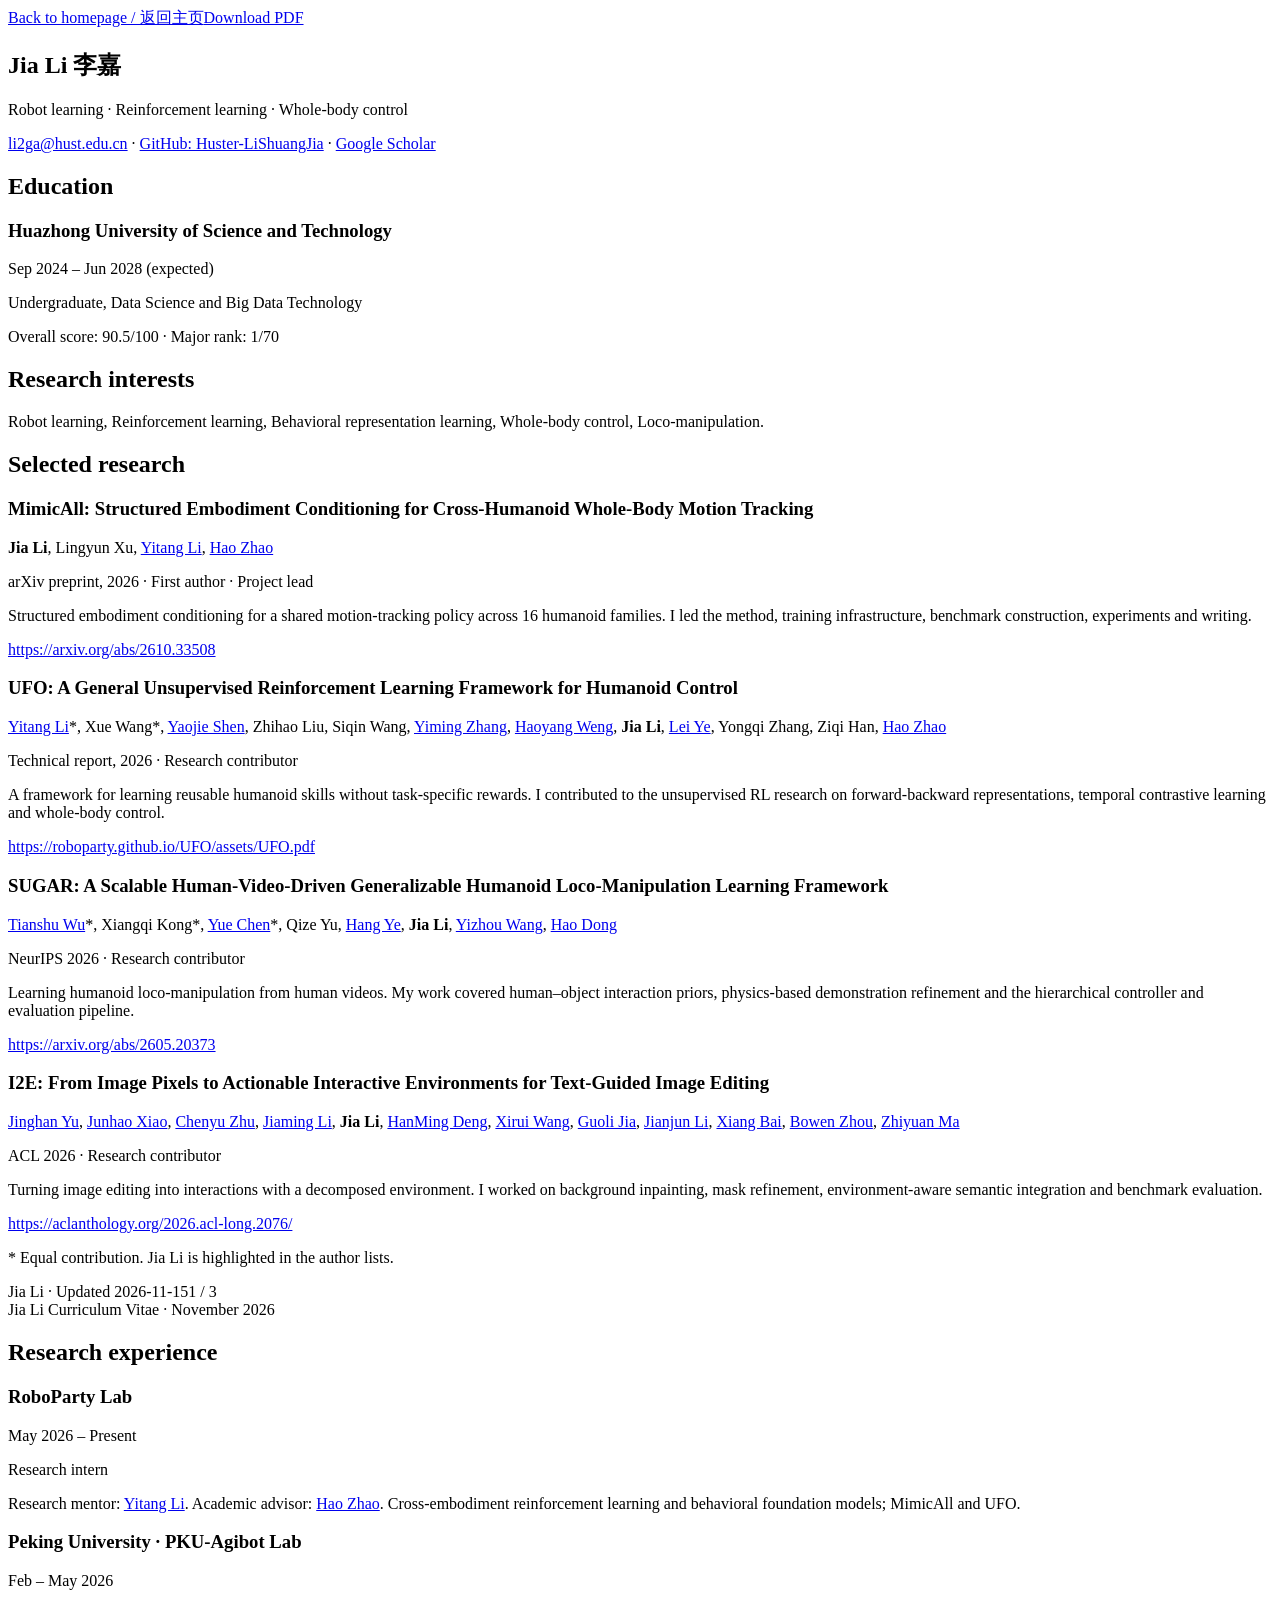
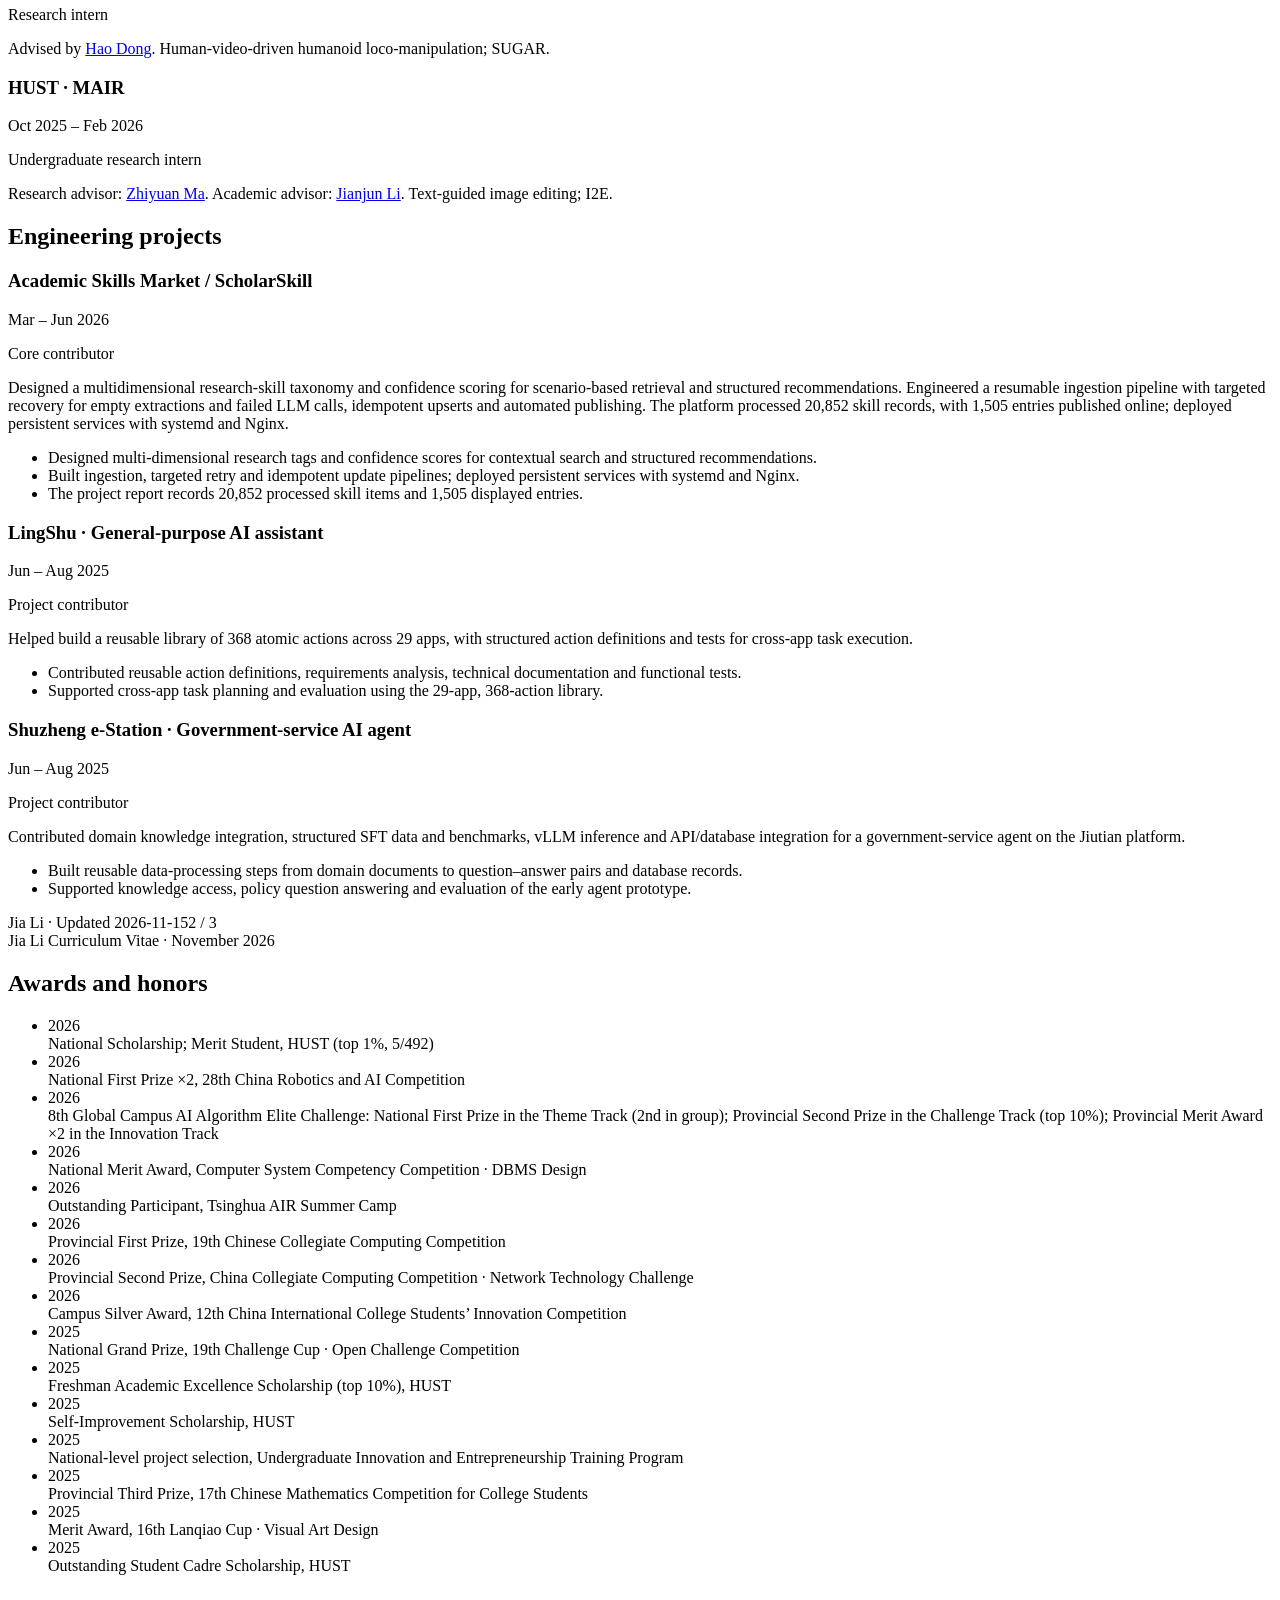
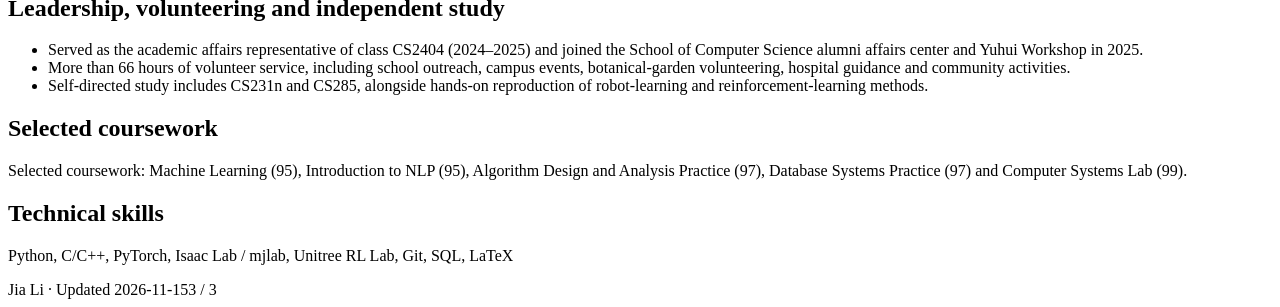
==== commit 019603be: "Replace AIC 2025 with 2026 honors, add scholarship rank, restore clear original static ruler" ====
--- a/cv.html
+++ b/cv.html
@@ -1 +1 @@
-<!doctype html><html lang="en"><head><meta charset="utf-8"><meta name="viewport" content="width=device-width,initial-scale=1"><title>Jia Li | Curriculum Vitae</title><meta name="description" content="Jia Li's curriculum vitae: research, engineering, awards and community activities."><link rel="stylesheet" href="cv.css"><link rel="icon" href="assets/favicon.ico?v=b872b670a025" type="image/x-icon" sizes="16x16 32x32 48x48"><link rel="icon" href="assets/favicon.png?v=4f7ca6539649" type="image/png" sizes="64x64"></head><body><nav class="cv-toolbar" aria-label="CV navigation"><a href="index.html">Back to homepage / 返回主页</a><a href="assets/documents/Jia-Li-CV.pdf" download>Download PDF</a></nav><main class="cv-document"><section class="cv-page"><header class="cv-header"><h1>Jia Li <span lang="zh-CN">李嘉</span></h1><p>Robot learning · Reinforcement learning · Whole-body control</p><p><a href="mailto:li2ga@hust.edu.cn">li2ga@hust.edu.cn</a> · <a href="https://github.com/Huster-LiShuangJia">GitHub: Huster-LiShuangJia</a> · <a href="https://scholar.google.com/citations?user=kRmcGgcAAAAJ&amp;hl=en">Google Scholar</a></p></header><h2>Education</h2><article class="cv-entry"><div class="cv-row"><h3>Huazhong University of Science and Technology</h3><span>Sep 2024 – Jun 2028 (expected)</span></div><p class="cv-role">Undergraduate, Data Science and Big Data Technology</p><p>Overall score: 90.5/100 · Major rank: 1/70</p></article><h2>Research interests</h2><p>Robot learning, Reinforcement learning, Behavioral representation learning, Whole-body control, Loco-manipulation.</p><h2>Selected research</h2><article class="cv-publication"><h3>MimicAll: Structured Embodiment Conditioning for Cross-Humanoid Whole-Body Motion Tracking</h3><p class="cv-authors"><strong class="self-author">Jia Li</strong>, Lingyun Xu, <a href="https://liyitang22.github.io/" target="_blank" rel="noopener noreferrer">Yitang Li</a>, <a href="https://sites.google.com/view/fromandto/home" target="_blank" rel="noopener noreferrer">Hao Zhao</a></p><p class="cv-role">arXiv preprint, 2026 · First author · Project lead</p><p>Structured embodiment conditioning for a shared motion-tracking policy across 16 humanoid families. I led the method, training infrastructure, benchmark construction, experiments and writing.</p><p class="cv-url"><a href="https://arxiv.org/abs/2610.33508">https://arxiv.org/abs/2610.33508</a></p></article><article class="cv-publication"><h3>UFO: A General Unsupervised Reinforcement Learning Framework for Humanoid Control</h3><p class="cv-authors"><a href="https://liyitang22.github.io/" target="_blank" rel="noopener noreferrer">Yitang Li</a>*, Xue Wang*, <a href="https://jaggershen.github.io/" target="_blank" rel="noopener noreferrer">Yaojie Shen</a>, Zhihao Liu, Siqin Wang, <a href="https://github.com/zerojuhao" target="_blank" rel="noopener noreferrer">Yiming Zhang</a>, <a href="https://haoyangweng.pages.dev/" target="_blank" rel="noopener noreferrer">Haoyang Weng</a>, <strong class="self-author">Jia Li</strong>, <a href="https://masteryip.github.io/" target="_blank" rel="noopener noreferrer">Lei Ye</a>, Yongqi Zhang, Ziqi Han, <a href="https://sites.google.com/view/fromandto/home" target="_blank" rel="noopener noreferrer">Hao Zhao</a></p><p class="cv-role">Technical report, 2026 · Research contributor</p><p>A framework for learning reusable humanoid skills without task-specific rewards. I contributed to the unsupervised RL research on forward-backward representations, temporal contrastive learning and whole-body control.</p><p class="cv-url"><a href="https://roboparty.github.io/UFO/assets/UFO.pdf">https://roboparty.github.io/UFO/assets/UFO.pdf</a></p></article><article class="cv-publication"><h3>SUGAR: A Scalable Human-Video-Driven Generalizable Humanoid Loco-Manipulation Learning Framework</h3><p class="cv-authors"><a href="https://tianshuwu.github.io/" target="_blank" rel="noopener noreferrer">Tianshu Wu</a>*, Xiangqi Kong*, <a href="https://yuechen0614.github.io/" target="_blank" rel="noopener noreferrer">Yue Chen</a>*, Qize Yu, <a href="https://alvinyh.github.io/" target="_blank" rel="noopener noreferrer">Hang Ye</a>, <strong class="self-author">Jia Li</strong>, <a href="https://cfcs.pku.edu.cn/wangyizhou/" target="_blank" rel="noopener noreferrer">Yizhou Wang</a>, <a href="https://zsdonghao.github.io/" target="_blank" rel="noopener noreferrer">Hao Dong</a></p><p class="cv-role">NeurIPS 2026 · Research contributor</p><p>Learning humanoid loco-manipulation from human videos. My work covered human–object interaction priors, physics-based demonstration refinement and the hierarchical controller and evaluation pipeline.</p><p class="cv-url"><a href="https://arxiv.org/abs/2605.20373">https://arxiv.org/abs/2605.20373</a></p></article><article class="cv-publication"><h3>I2E: From Image Pixels to Actionable Interactive Environments for Text-Guided Image Editing</h3><p class="cv-authors"><a href="https://aclanthology.org/people/jinghan-yu/" target="_blank" rel="noopener noreferrer">Jinghan Yu</a>, <a href="https://aclanthology.org/people/junhao-xiao/" target="_blank" rel="noopener noreferrer">Junhao Xiao</a>, <a href="https://aclanthology.org/people/chenyu-zhu/unverified/" target="_blank" rel="noopener noreferrer">Chenyu Zhu</a>, <a href="https://aclanthology.org/people/jiaming-li-5966/" target="_blank" rel="noopener noreferrer">Jiaming Li</a>, <strong class="self-author">Jia Li</strong>, <a href="https://aclanthology.org/people/hanming-deng/" target="_blank" rel="noopener noreferrer">HanMing Deng</a>, <a href="https://aclanthology.org/people/xirui-wang/unverified/" target="_blank" rel="noopener noreferrer">Xirui Wang</a>, <a href="https://aclanthology.org/people/guoli-jia/" target="_blank" rel="noopener noreferrer">Guoli Jia</a>, <a href="https://en-cs.hust.edu.cn/info/1701/1191.htm" target="_blank" rel="noopener noreferrer">Jianjun Li</a>, <a href="https://aclanthology.org/people/xiang-bai/" target="_blank" rel="noopener noreferrer">Xiang Bai</a>, <a href="https://aclanthology.org/people/bowen-zhou/" target="_blank" rel="noopener noreferrer">Bowen Zhou</a>, <a href="https://aclanthology.org/people/zhiyuan-ma-5621/" target="_blank" rel="noopener noreferrer">Zhiyuan Ma</a></p><p class="cv-role">ACL 2026 · Research contributor</p><p>Turning image editing into interactions with a decomposed environment. I worked on background inpainting, mask refinement, environment-aware semantic integration and benchmark evaluation.</p><p class="cv-url"><a href="https://aclanthology.org/2026.acl-long.2076/">https://aclanthology.org/2026.acl-long.2076/</a></p></article><p class="cv-note">* Equal contribution. Jia Li is highlighted in the author lists.</p><div class="cv-page-footer">Jia Li · Updated 2026-10-28<span>1 / 3</span></div></section><section class="cv-page"><header class="cv-running-header">Jia Li <span>Curriculum Vitae · October 2026</span></header><h2>Research experience</h2><article class="cv-entry"><div class="cv-row"><h3>RoboParty Lab</h3><span>May 2026 – Present</span></div><p class="cv-role">Research intern</p><p>Research mentor: <a href="https://liyitang22.github.io/" target="_blank" rel="noopener noreferrer">Yitang Li</a>. Academic advisor: <a href="https://sites.google.com/view/fromandto/home" target="_blank" rel="noopener noreferrer">Hao Zhao</a>. Cross-embodiment reinforcement learning and behavioral foundation models; MimicAll and UFO.</p></article><article class="cv-entry"><div class="cv-row"><h3>Peking University · PKU-Agibot Lab</h3><span>Feb – May 2026</span></div><p class="cv-role">Research intern</p><p>Advised by <a href="https://zsdonghao.github.io/" target="_blank" rel="noopener noreferrer">Hao Dong</a>. Human-video-driven humanoid loco-manipulation; SUGAR.</p></article><article class="cv-entry"><div class="cv-row"><h3>HUST · MAIR</h3><span>Oct 2025 – Feb 2026</span></div><p class="cv-role">Undergraduate research intern</p><p>Research advisor: <a href="https://aclanthology.org/people/zhiyuan-ma-5621/" target="_blank" rel="noopener noreferrer">Zhiyuan Ma</a>. Academic advisor: <a href="https://en-cs.hust.edu.cn/info/1701/1191.htm" target="_blank" rel="noopener noreferrer">Jianjun Li</a>. Text-guided image editing; I2E.</p></article><h2>Engineering projects</h2><article class="cv-entry"><div class="cv-row"><h3>Academic Skills Market / ScholarSkill</h3><span>Mar – Jun 2026</span></div><p class="cv-role">Core contributor</p><p>Designed a multidimensional research-skill taxonomy and confidence scoring for scenario-based retrieval and structured recommendations. Engineered a resumable ingestion pipeline with targeted recovery for empty extractions and failed LLM calls, idempotent upserts and automated publishing. The platform processed 20,852 skill records, with 1,505 entries published online; deployed persistent services with systemd and Nginx.</p></article><ul class="cv-contributions"><li>Designed multi-dimensional research tags and confidence scores for contextual search and structured recommendations.</li><li>Built ingestion, targeted retry and idempotent update pipelines; deployed persistent services with systemd and Nginx.</li><li>The project report records 20,852 processed skill items and 1,505 displayed entries.</li></ul><article class="cv-entry"><div class="cv-row"><h3>LingShu · General-purpose AI assistant</h3><span>Jun – Aug 2025</span></div><p class="cv-role">Project contributor</p><p>Helped build a reusable library of 368 atomic actions across 29 apps, with structured action definitions and tests for cross-app task execution.</p></article><ul class="cv-contributions"><li>Contributed reusable action definitions, requirements analysis, technical documentation and functional tests.</li><li>Supported cross-app task planning and evaluation using the 29-app, 368-action library.</li></ul><article class="cv-entry"><div class="cv-row"><h3>Shuzheng e-Station · Government-service AI agent</h3><span>Jun – Aug 2025</span></div><p class="cv-role">Project contributor</p><p>Contributed domain knowledge integration, structured SFT data and benchmarks, vLLM inference and API/database integration for a government-service agent on the Jiutian platform.</p></article><ul class="cv-contributions"><li>Built reusable data-processing steps from domain documents to question–answer pairs and database records.</li><li>Supported knowledge access, policy question answering and evaluation of the early agent prototype.</li></ul><div class="cv-page-footer">Jia Li · Updated 2026-10-28<span>2 / 3</span></div></section><section class="cv-page"><header class="cv-running-header">Jia Li <span>Curriculum Vitae · October 2026</span></header><h2>Awards and honors</h2><ul class="cv-honors"><li><span>2026</span><div>National Scholarship; Merit Student, HUST</div></li><li><span>2026</span><div>National First Prize ×2, 28th China Robotics and AI Competition</div></li><li><span>2026</span><div>National Merit Award, Computer System Competency Competition · DBMS Design</div></li><li><span>2026</span><div>Outstanding Participant, Tsinghua AIR Summer Camp</div></li><li><span>2026</span><div>Provincial First Prize, 19th Chinese Collegiate Computing Competition</div></li><li><span>2026</span><div>Provincial Second Prize, China Collegiate Computing Competition · Network Technology Challenge</div></li><li><span>2026</span><div>Campus Silver Award, 12th China International College Students’ Innovation Competition</div></li><li><span>2025</span><div>National Grand Prize, 19th Challenge Cup · Open Challenge Competition</div></li><li><span>2025</span><div>Freshman Academic Excellence Scholarship (top 10%), HUST</div></li><li><span>2025</span><div>Self-Improvement Scholarship, HUST</div></li><li><span>2025</span><div>National-level project selection, Undergraduate Innovation and Entrepreneurship Training Program</div></li><li><span>2025</span><div>Provincial Second Prize, 7th Global Campus AI Algorithm Elite Challenge</div></li><li><span>2025</span><div>Provincial Third Prize, 17th Chinese Mathematics Competition for College Students</div></li><li><span>2025</span><div>Merit Award, 16th Lanqiao Cup · Visual Art Design</div></li><li><span>2025</span><div>Outstanding Student Cadre Scholarship, HUST</div></li></ul><h2>Leadership, volunteering and independent study</h2><ul class="cv-community"><li>Served as the academic affairs representative of class CS2404 (2024–2025) and joined the School of Computer Science alumni affairs center and Yuhui Workshop in 2025.</li><li>More than 66 hours of volunteer service, including school outreach, campus events, botanical-garden volunteering, hospital guidance and community activities.</li><li>Self-directed study includes CS231n and CS285, alongside hands-on reproduction of robot-learning and reinforcement-learning methods.</li></ul><h2>Selected coursework</h2><p>Selected coursework: Machine Learning (95), Introduction to NLP (95), Algorithm Design and Analysis Practice (97), Database Systems Practice (97) and Computer Systems Lab (99).</p><h2>Technical skills</h2><p>Python, C/C++, PyTorch, Isaac Lab / mjlab, Unitree RL Lab, Git, SQL, LaTeX</p><div class="cv-page-footer">Jia Li · Updated 2026-10-28<span>3 / 3</span></div></section></main><script src="analytics.js" defer></script></body></html>+<!doctype html><html lang="en"><head><meta charset="utf-8"><meta name="viewport" content="width=device-width,initial-scale=1"><title>Jia Li | Curriculum Vitae</title><meta name="description" content="Jia Li's curriculum vitae: research, engineering, awards and community activities."><link rel="stylesheet" href="cv.css"><link rel="icon" href="assets/favicon.ico?v=90aff057583f" type="image/x-icon" sizes="16x16 32x32 48x48"><link rel="icon" href="assets/favicon.png?v=9a62d3d6c360" type="image/png" sizes="64x64"></head><body><nav class="cv-toolbar" aria-label="CV navigation"><a href="index.html">Back to homepage / 返回主页</a><a href="assets/documents/Jia-Li-CV.pdf" download>Download PDF</a></nav><main class="cv-document"><section class="cv-page"><header class="cv-header"><h1>Jia Li <span lang="zh-CN">李嘉</span></h1><p>Robot learning · Reinforcement learning · Whole-body control</p><p><a href="mailto:li2ga@hust.edu.cn">li2ga@hust.edu.cn</a> · <a href="https://github.com/Huster-LiShuangJia">GitHub: Huster-LiShuangJia</a> · <a href="https://scholar.google.com/citations?user=kRmcGgcAAAAJ&amp;hl=en">Google Scholar</a></p></header><h2>Education</h2><article class="cv-entry"><div class="cv-row"><h3>Huazhong University of Science and Technology</h3><span>Sep 2024 – Jun 2028 (expected)</span></div><p class="cv-role">Undergraduate, Data Science and Big Data Technology</p><p>Overall score: 90.5/100 · Major rank: 1/70</p></article><h2>Research interests</h2><p>Robot learning, Reinforcement learning, Behavioral representation learning, Whole-body control, Loco-manipulation.</p><h2>Selected research</h2><article class="cv-publication"><h3>MimicAll: Structured Embodiment Conditioning for Cross-Humanoid Whole-Body Motion Tracking</h3><p class="cv-authors"><strong class="self-author">Jia Li</strong>, Lingyun Xu, <a href="https://liyitang22.github.io/" target="_blank" rel="noopener noreferrer">Yitang Li</a>, <a href="https://sites.google.com/view/fromandto/home" target="_blank" rel="noopener noreferrer">Hao Zhao</a></p><p class="cv-role">arXiv preprint, 2026 · First author · Project lead</p><p>Structured embodiment conditioning for a shared motion-tracking policy across 16 humanoid families. I led the method, training infrastructure, benchmark construction, experiments and writing.</p><p class="cv-url"><a href="https://arxiv.org/abs/2610.33508">https://arxiv.org/abs/2610.33508</a></p></article><article class="cv-publication"><h3>UFO: A General Unsupervised Reinforcement Learning Framework for Humanoid Control</h3><p class="cv-authors"><a href="https://liyitang22.github.io/" target="_blank" rel="noopener noreferrer">Yitang Li</a>*, Xue Wang*, <a href="https://jaggershen.github.io/" target="_blank" rel="noopener noreferrer">Yaojie Shen</a>, Zhihao Liu, Siqin Wang, <a href="https://github.com/zerojuhao" target="_blank" rel="noopener noreferrer">Yiming Zhang</a>, <a href="https://haoyangweng.pages.dev/" target="_blank" rel="noopener noreferrer">Haoyang Weng</a>, <strong class="self-author">Jia Li</strong>, <a href="https://masteryip.github.io/" target="_blank" rel="noopener noreferrer">Lei Ye</a>, Yongqi Zhang, Ziqi Han, <a href="https://sites.google.com/view/fromandto/home" target="_blank" rel="noopener noreferrer">Hao Zhao</a></p><p class="cv-role">Technical report, 2026 · Research contributor</p><p>A framework for learning reusable humanoid skills without task-specific rewards. I contributed to the unsupervised RL research on forward-backward representations, temporal contrastive learning and whole-body control.</p><p class="cv-url"><a href="https://roboparty.github.io/UFO/assets/UFO.pdf">https://roboparty.github.io/UFO/assets/UFO.pdf</a></p></article><article class="cv-publication"><h3>SUGAR: A Scalable Human-Video-Driven Generalizable Humanoid Loco-Manipulation Learning Framework</h3><p class="cv-authors"><a href="https://tianshuwu.github.io/" target="_blank" rel="noopener noreferrer">Tianshu Wu</a>*, Xiangqi Kong*, <a href="https://yuechen0614.github.io/" target="_blank" rel="noopener noreferrer">Yue Chen</a>*, Qize Yu, <a href="https://alvinyh.github.io/" target="_blank" rel="noopener noreferrer">Hang Ye</a>, <strong class="self-author">Jia Li</strong>, <a href="https://cfcs.pku.edu.cn/wangyizhou/" target="_blank" rel="noopener noreferrer">Yizhou Wang</a>, <a href="https://zsdonghao.github.io/" target="_blank" rel="noopener noreferrer">Hao Dong</a></p><p class="cv-role">NeurIPS 2026 · Research contributor</p><p>Learning humanoid loco-manipulation from human videos. My work covered human–object interaction priors, physics-based demonstration refinement and the hierarchical controller and evaluation pipeline.</p><p class="cv-url"><a href="https://arxiv.org/abs/2605.20373">https://arxiv.org/abs/2605.20373</a></p></article><article class="cv-publication"><h3>I2E: From Image Pixels to Actionable Interactive Environments for Text-Guided Image Editing</h3><p class="cv-authors"><a href="https://aclanthology.org/people/jinghan-yu/" target="_blank" rel="noopener noreferrer">Jinghan Yu</a>, <a href="https://aclanthology.org/people/junhao-xiao/" target="_blank" rel="noopener noreferrer">Junhao Xiao</a>, <a href="https://aclanthology.org/people/chenyu-zhu/unverified/" target="_blank" rel="noopener noreferrer">Chenyu Zhu</a>, <a href="https://aclanthology.org/people/jiaming-li-5966/" target="_blank" rel="noopener noreferrer">Jiaming Li</a>, <strong class="self-author">Jia Li</strong>, <a href="https://aclanthology.org/people/hanming-deng/" target="_blank" rel="noopener noreferrer">HanMing Deng</a>, <a href="https://aclanthology.org/people/xirui-wang/unverified/" target="_blank" rel="noopener noreferrer">Xirui Wang</a>, <a href="https://aclanthology.org/people/guoli-jia/" target="_blank" rel="noopener noreferrer">Guoli Jia</a>, <a href="https://en-cs.hust.edu.cn/info/1701/1191.htm" target="_blank" rel="noopener noreferrer">Jianjun Li</a>, <a href="https://aclanthology.org/people/xiang-bai/" target="_blank" rel="noopener noreferrer">Xiang Bai</a>, <a href="https://aclanthology.org/people/bowen-zhou/" target="_blank" rel="noopener noreferrer">Bowen Zhou</a>, <a href="https://aclanthology.org/people/zhiyuan-ma-5621/" target="_blank" rel="noopener noreferrer">Zhiyuan Ma</a></p><p class="cv-role">ACL 2026 · Research contributor</p><p>Turning image editing into interactions with a decomposed environment. I worked on background inpainting, mask refinement, environment-aware semantic integration and benchmark evaluation.</p><p class="cv-url"><a href="https://aclanthology.org/2026.acl-long.2076/">https://aclanthology.org/2026.acl-long.2076/</a></p></article><p class="cv-note">* Equal contribution. Jia Li is highlighted in the author lists.</p><div class="cv-page-footer">Jia Li · Updated 2026-11-15<span>1 / 3</span></div></section><section class="cv-page"><header class="cv-running-header">Jia Li <span>Curriculum Vitae · November 2026</span></header><h2>Research experience</h2><article class="cv-entry"><div class="cv-row"><h3>RoboParty Lab</h3><span>May 2026 – Present</span></div><p class="cv-role">Research intern</p><p>Research mentor: <a href="https://liyitang22.github.io/" target="_blank" rel="noopener noreferrer">Yitang Li</a>. Academic advisor: <a href="https://sites.google.com/view/fromandto/home" target="_blank" rel="noopener noreferrer">Hao Zhao</a>. Cross-embodiment reinforcement learning and behavioral foundation models; MimicAll and UFO.</p></article><article class="cv-entry"><div class="cv-row"><h3>Peking University · PKU-Agibot Lab</h3><span>Feb – May 2026</span></div><p class="cv-role">Research intern</p><p>Advised by <a href="https://zsdonghao.github.io/" target="_blank" rel="noopener noreferrer">Hao Dong</a>. Human-video-driven humanoid loco-manipulation; SUGAR.</p></article><article class="cv-entry"><div class="cv-row"><h3>HUST · MAIR</h3><span>Oct 2025 – Feb 2026</span></div><p class="cv-role">Undergraduate research intern</p><p>Research advisor: <a href="https://aclanthology.org/people/zhiyuan-ma-5621/" target="_blank" rel="noopener noreferrer">Zhiyuan Ma</a>. Academic advisor: <a href="https://en-cs.hust.edu.cn/info/1701/1191.htm" target="_blank" rel="noopener noreferrer">Jianjun Li</a>. Text-guided image editing; I2E.</p></article><h2>Engineering projects</h2><article class="cv-entry"><div class="cv-row"><h3>Academic Skills Market / ScholarSkill</h3><span>Mar – Jun 2026</span></div><p class="cv-role">Core contributor</p><p>Designed a multidimensional research-skill taxonomy and confidence scoring for scenario-based retrieval and structured recommendations. Engineered a resumable ingestion pipeline with targeted recovery for empty extractions and failed LLM calls, idempotent upserts and automated publishing. The platform processed 20,852 skill records, with 1,505 entries published online; deployed persistent services with systemd and Nginx.</p></article><ul class="cv-contributions"><li>Designed multi-dimensional research tags and confidence scores for contextual search and structured recommendations.</li><li>Built ingestion, targeted retry and idempotent update pipelines; deployed persistent services with systemd and Nginx.</li><li>The project report records 20,852 processed skill items and 1,505 displayed entries.</li></ul><article class="cv-entry"><div class="cv-row"><h3>LingShu · General-purpose AI assistant</h3><span>Jun – Aug 2025</span></div><p class="cv-role">Project contributor</p><p>Helped build a reusable library of 368 atomic actions across 29 apps, with structured action definitions and tests for cross-app task execution.</p></article><ul class="cv-contributions"><li>Contributed reusable action definitions, requirements analysis, technical documentation and functional tests.</li><li>Supported cross-app task planning and evaluation using the 29-app, 368-action library.</li></ul><article class="cv-entry"><div class="cv-row"><h3>Shuzheng e-Station · Government-service AI agent</h3><span>Jun – Aug 2025</span></div><p class="cv-role">Project contributor</p><p>Contributed domain knowledge integration, structured SFT data and benchmarks, vLLM inference and API/database integration for a government-service agent on the Jiutian platform.</p></article><ul class="cv-contributions"><li>Built reusable data-processing steps from domain documents to question–answer pairs and database records.</li><li>Supported knowledge access, policy question answering and evaluation of the early agent prototype.</li></ul><div class="cv-page-footer">Jia Li · Updated 2026-11-15<span>2 / 3</span></div></section><section class="cv-page"><header class="cv-running-header">Jia Li <span>Curriculum Vitae · November 2026</span></header><h2>Awards and honors</h2><ul class="cv-honors"><li><span>2026</span><div>National Scholarship; Merit Student, HUST (top 1%, 5/492)</div></li><li><span>2026</span><div>National First Prize ×2, 28th China Robotics and AI Competition</div></li><li><span>2026</span><div>8th Global Campus AI Algorithm Elite Challenge: National First Prize in the Theme Track (2nd in group); Provincial Second Prize in the Challenge Track (top 10%); Provincial Merit Award ×2 in the Innovation Track</div></li><li><span>2026</span><div>National Merit Award, Computer System Competency Competition · DBMS Design</div></li><li><span>2026</span><div>Outstanding Participant, Tsinghua AIR Summer Camp</div></li><li><span>2026</span><div>Provincial First Prize, 19th Chinese Collegiate Computing Competition</div></li><li><span>2026</span><div>Provincial Second Prize, China Collegiate Computing Competition · Network Technology Challenge</div></li><li><span>2026</span><div>Campus Silver Award, 12th China International College Students’ Innovation Competition</div></li><li><span>2025</span><div>National Grand Prize, 19th Challenge Cup · Open Challenge Competition</div></li><li><span>2025</span><div>Freshman Academic Excellence Scholarship (top 10%), HUST</div></li><li><span>2025</span><div>Self-Improvement Scholarship, HUST</div></li><li><span>2025</span><div>National-level project selection, Undergraduate Innovation and Entrepreneurship Training Program</div></li><li><span>2025</span><div>Provincial Third Prize, 17th Chinese Mathematics Competition for College Students</div></li><li><span>2025</span><div>Merit Award, 16th Lanqiao Cup · Visual Art Design</div></li><li><span>2025</span><div>Outstanding Student Cadre Scholarship, HUST</div></li></ul><h2>Leadership, volunteering and independent study</h2><ul class="cv-community"><li>Served as the academic affairs representative of class CS2404 (2024–2025) and joined the School of Computer Science alumni affairs center and Yuhui Workshop in 2025.</li><li>More than 66 hours of volunteer service, including school outreach, campus events, botanical-garden volunteering, hospital guidance and community activities.</li><li>Self-directed study includes CS231n and CS285, alongside hands-on reproduction of robot-learning and reinforcement-learning methods.</li></ul><h2>Selected coursework</h2><p>Selected coursework: Machine Learning (95), Introduction to NLP (95), Algorithm Design and Analysis Practice (97), Database Systems Practice (97) and Computer Systems Lab (99).</p><h2>Technical skills</h2><p>Python, C/C++, PyTorch, Isaac Lab / mjlab, Unitree RL Lab, Git, SQL, LaTeX</p><div class="cv-page-footer">Jia Li · Updated 2026-11-15<span>3 / 3</span></div></section></main><script src="analytics.js" defer></script></body></html>
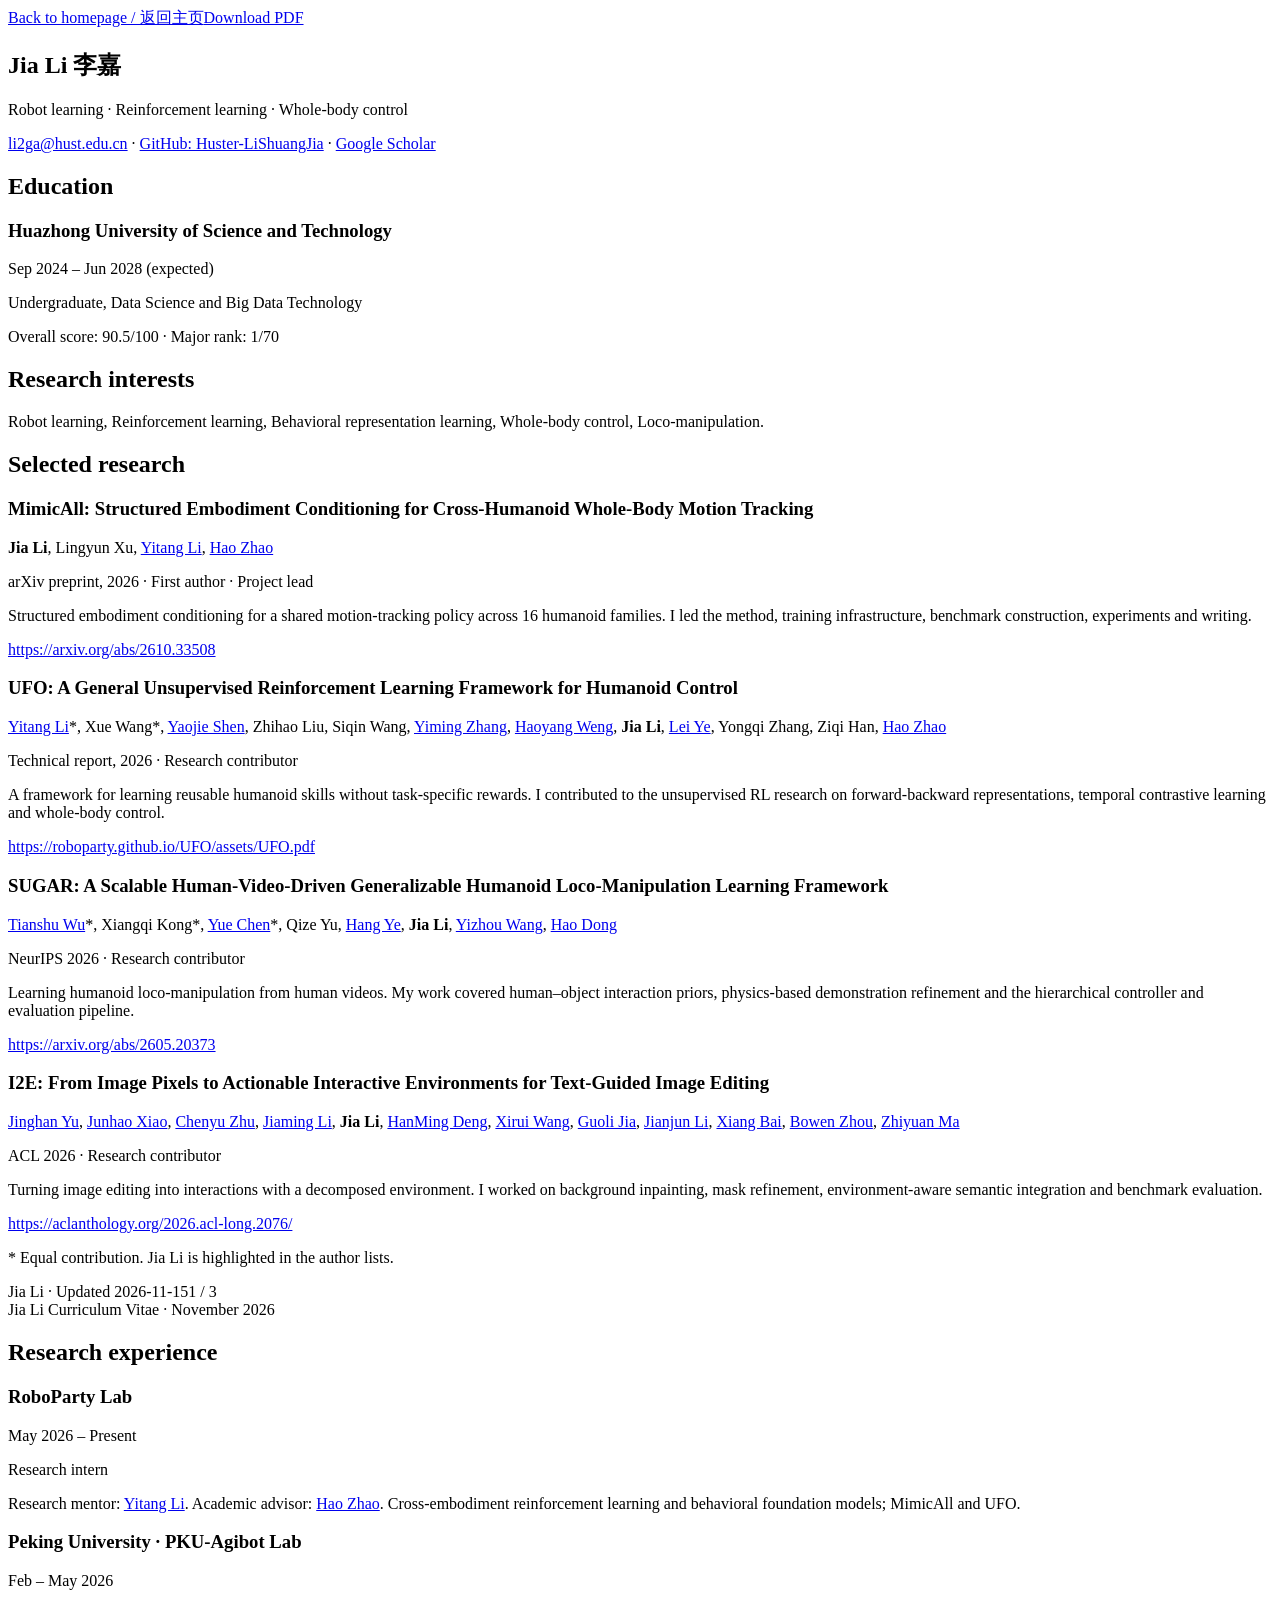
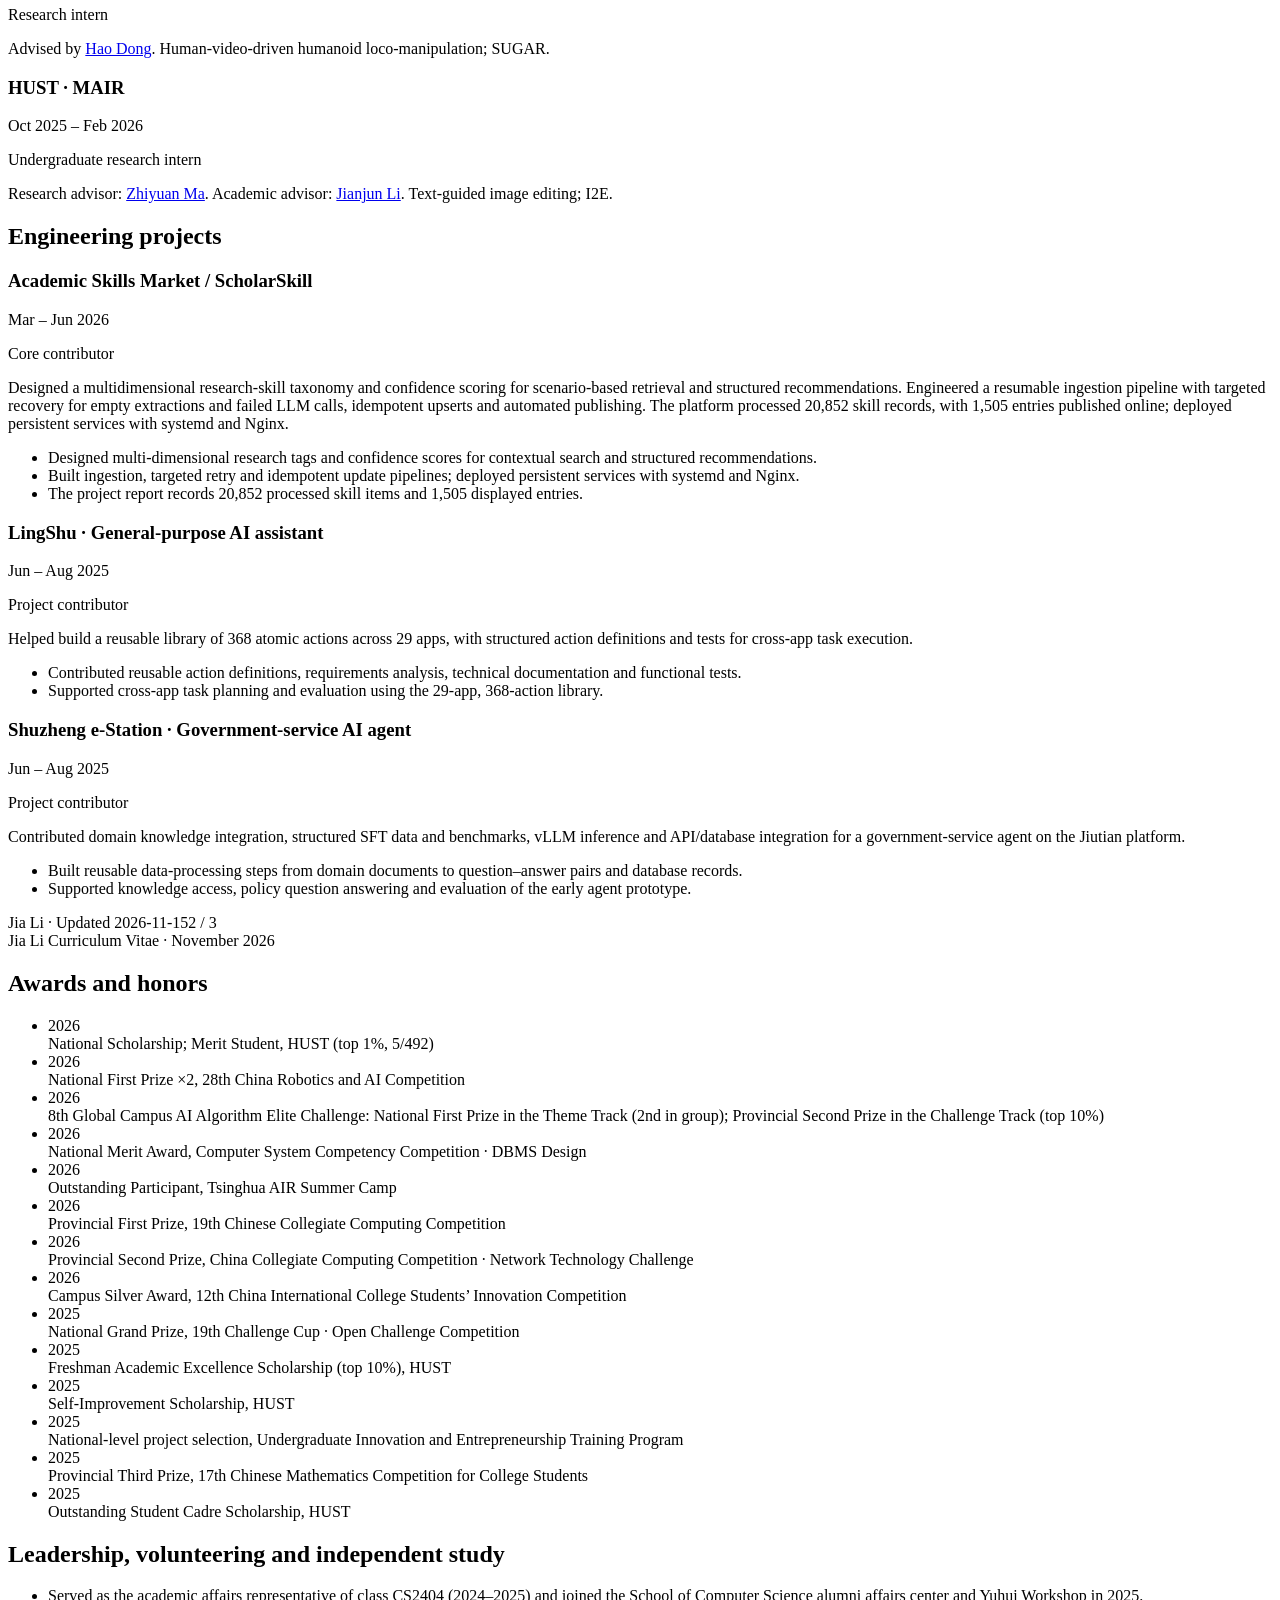
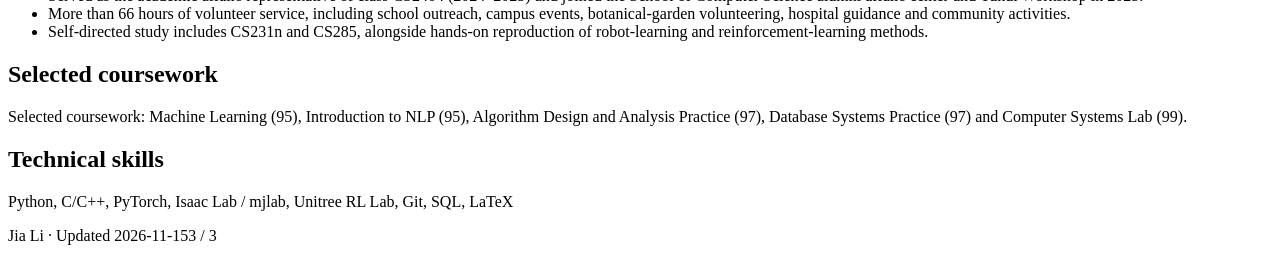
==== commit d097b871: "Integrate homepage background and omit excellence prizes from public CV" ====
--- a/cv.html
+++ b/cv.html
@@ -1 +1 @@
-<!doctype html><html lang="en"><head><meta charset="utf-8"><meta name="viewport" content="width=device-width,initial-scale=1"><title>Jia Li | Curriculum Vitae</title><meta name="description" content="Jia Li's curriculum vitae: research, engineering, awards and community activities."><link rel="stylesheet" href="cv.css"><link rel="icon" href="assets/favicon.ico?v=90aff057583f" type="image/x-icon" sizes="16x16 32x32 48x48"><link rel="icon" href="assets/favicon.png?v=9a62d3d6c360" type="image/png" sizes="64x64"></head><body><nav class="cv-toolbar" aria-label="CV navigation"><a href="index.html">Back to homepage / 返回主页</a><a href="assets/documents/Jia-Li-CV.pdf" download>Download PDF</a></nav><main class="cv-document"><section class="cv-page"><header class="cv-header"><h1>Jia Li <span lang="zh-CN">李嘉</span></h1><p>Robot learning · Reinforcement learning · Whole-body control</p><p><a href="mailto:li2ga@hust.edu.cn">li2ga@hust.edu.cn</a> · <a href="https://github.com/Huster-LiShuangJia">GitHub: Huster-LiShuangJia</a> · <a href="https://scholar.google.com/citations?user=kRmcGgcAAAAJ&amp;hl=en">Google Scholar</a></p></header><h2>Education</h2><article class="cv-entry"><div class="cv-row"><h3>Huazhong University of Science and Technology</h3><span>Sep 2024 – Jun 2028 (expected)</span></div><p class="cv-role">Undergraduate, Data Science and Big Data Technology</p><p>Overall score: 90.5/100 · Major rank: 1/70</p></article><h2>Research interests</h2><p>Robot learning, Reinforcement learning, Behavioral representation learning, Whole-body control, Loco-manipulation.</p><h2>Selected research</h2><article class="cv-publication"><h3>MimicAll: Structured Embodiment Conditioning for Cross-Humanoid Whole-Body Motion Tracking</h3><p class="cv-authors"><strong class="self-author">Jia Li</strong>, Lingyun Xu, <a href="https://liyitang22.github.io/" target="_blank" rel="noopener noreferrer">Yitang Li</a>, <a href="https://sites.google.com/view/fromandto/home" target="_blank" rel="noopener noreferrer">Hao Zhao</a></p><p class="cv-role">arXiv preprint, 2026 · First author · Project lead</p><p>Structured embodiment conditioning for a shared motion-tracking policy across 16 humanoid families. I led the method, training infrastructure, benchmark construction, experiments and writing.</p><p class="cv-url"><a href="https://arxiv.org/abs/2610.33508">https://arxiv.org/abs/2610.33508</a></p></article><article class="cv-publication"><h3>UFO: A General Unsupervised Reinforcement Learning Framework for Humanoid Control</h3><p class="cv-authors"><a href="https://liyitang22.github.io/" target="_blank" rel="noopener noreferrer">Yitang Li</a>*, Xue Wang*, <a href="https://jaggershen.github.io/" target="_blank" rel="noopener noreferrer">Yaojie Shen</a>, Zhihao Liu, Siqin Wang, <a href="https://github.com/zerojuhao" target="_blank" rel="noopener noreferrer">Yiming Zhang</a>, <a href="https://haoyangweng.pages.dev/" target="_blank" rel="noopener noreferrer">Haoyang Weng</a>, <strong class="self-author">Jia Li</strong>, <a href="https://masteryip.github.io/" target="_blank" rel="noopener noreferrer">Lei Ye</a>, Yongqi Zhang, Ziqi Han, <a href="https://sites.google.com/view/fromandto/home" target="_blank" rel="noopener noreferrer">Hao Zhao</a></p><p class="cv-role">Technical report, 2026 · Research contributor</p><p>A framework for learning reusable humanoid skills without task-specific rewards. I contributed to the unsupervised RL research on forward-backward representations, temporal contrastive learning and whole-body control.</p><p class="cv-url"><a href="https://roboparty.github.io/UFO/assets/UFO.pdf">https://roboparty.github.io/UFO/assets/UFO.pdf</a></p></article><article class="cv-publication"><h3>SUGAR: A Scalable Human-Video-Driven Generalizable Humanoid Loco-Manipulation Learning Framework</h3><p class="cv-authors"><a href="https://tianshuwu.github.io/" target="_blank" rel="noopener noreferrer">Tianshu Wu</a>*, Xiangqi Kong*, <a href="https://yuechen0614.github.io/" target="_blank" rel="noopener noreferrer">Yue Chen</a>*, Qize Yu, <a href="https://alvinyh.github.io/" target="_blank" rel="noopener noreferrer">Hang Ye</a>, <strong class="self-author">Jia Li</strong>, <a href="https://cfcs.pku.edu.cn/wangyizhou/" target="_blank" rel="noopener noreferrer">Yizhou Wang</a>, <a href="https://zsdonghao.github.io/" target="_blank" rel="noopener noreferrer">Hao Dong</a></p><p class="cv-role">NeurIPS 2026 · Research contributor</p><p>Learning humanoid loco-manipulation from human videos. My work covered human–object interaction priors, physics-based demonstration refinement and the hierarchical controller and evaluation pipeline.</p><p class="cv-url"><a href="https://arxiv.org/abs/2605.20373">https://arxiv.org/abs/2605.20373</a></p></article><article class="cv-publication"><h3>I2E: From Image Pixels to Actionable Interactive Environments for Text-Guided Image Editing</h3><p class="cv-authors"><a href="https://aclanthology.org/people/jinghan-yu/" target="_blank" rel="noopener noreferrer">Jinghan Yu</a>, <a href="https://aclanthology.org/people/junhao-xiao/" target="_blank" rel="noopener noreferrer">Junhao Xiao</a>, <a href="https://aclanthology.org/people/chenyu-zhu/unverified/" target="_blank" rel="noopener noreferrer">Chenyu Zhu</a>, <a href="https://aclanthology.org/people/jiaming-li-5966/" target="_blank" rel="noopener noreferrer">Jiaming Li</a>, <strong class="self-author">Jia Li</strong>, <a href="https://aclanthology.org/people/hanming-deng/" target="_blank" rel="noopener noreferrer">HanMing Deng</a>, <a href="https://aclanthology.org/people/xirui-wang/unverified/" target="_blank" rel="noopener noreferrer">Xirui Wang</a>, <a href="https://aclanthology.org/people/guoli-jia/" target="_blank" rel="noopener noreferrer">Guoli Jia</a>, <a href="https://en-cs.hust.edu.cn/info/1701/1191.htm" target="_blank" rel="noopener noreferrer">Jianjun Li</a>, <a href="https://aclanthology.org/people/xiang-bai/" target="_blank" rel="noopener noreferrer">Xiang Bai</a>, <a href="https://aclanthology.org/people/bowen-zhou/" target="_blank" rel="noopener noreferrer">Bowen Zhou</a>, <a href="https://aclanthology.org/people/zhiyuan-ma-5621/" target="_blank" rel="noopener noreferrer">Zhiyuan Ma</a></p><p class="cv-role">ACL 2026 · Research contributor</p><p>Turning image editing into interactions with a decomposed environment. I worked on background inpainting, mask refinement, environment-aware semantic integration and benchmark evaluation.</p><p class="cv-url"><a href="https://aclanthology.org/2026.acl-long.2076/">https://aclanthology.org/2026.acl-long.2076/</a></p></article><p class="cv-note">* Equal contribution. Jia Li is highlighted in the author lists.</p><div class="cv-page-footer">Jia Li · Updated 2026-11-15<span>1 / 3</span></div></section><section class="cv-page"><header class="cv-running-header">Jia Li <span>Curriculum Vitae · November 2026</span></header><h2>Research experience</h2><article class="cv-entry"><div class="cv-row"><h3>RoboParty Lab</h3><span>May 2026 – Present</span></div><p class="cv-role">Research intern</p><p>Research mentor: <a href="https://liyitang22.github.io/" target="_blank" rel="noopener noreferrer">Yitang Li</a>. Academic advisor: <a href="https://sites.google.com/view/fromandto/home" target="_blank" rel="noopener noreferrer">Hao Zhao</a>. Cross-embodiment reinforcement learning and behavioral foundation models; MimicAll and UFO.</p></article><article class="cv-entry"><div class="cv-row"><h3>Peking University · PKU-Agibot Lab</h3><span>Feb – May 2026</span></div><p class="cv-role">Research intern</p><p>Advised by <a href="https://zsdonghao.github.io/" target="_blank" rel="noopener noreferrer">Hao Dong</a>. Human-video-driven humanoid loco-manipulation; SUGAR.</p></article><article class="cv-entry"><div class="cv-row"><h3>HUST · MAIR</h3><span>Oct 2025 – Feb 2026</span></div><p class="cv-role">Undergraduate research intern</p><p>Research advisor: <a href="https://aclanthology.org/people/zhiyuan-ma-5621/" target="_blank" rel="noopener noreferrer">Zhiyuan Ma</a>. Academic advisor: <a href="https://en-cs.hust.edu.cn/info/1701/1191.htm" target="_blank" rel="noopener noreferrer">Jianjun Li</a>. Text-guided image editing; I2E.</p></article><h2>Engineering projects</h2><article class="cv-entry"><div class="cv-row"><h3>Academic Skills Market / ScholarSkill</h3><span>Mar – Jun 2026</span></div><p class="cv-role">Core contributor</p><p>Designed a multidimensional research-skill taxonomy and confidence scoring for scenario-based retrieval and structured recommendations. Engineered a resumable ingestion pipeline with targeted recovery for empty extractions and failed LLM calls, idempotent upserts and automated publishing. The platform processed 20,852 skill records, with 1,505 entries published online; deployed persistent services with systemd and Nginx.</p></article><ul class="cv-contributions"><li>Designed multi-dimensional research tags and confidence scores for contextual search and structured recommendations.</li><li>Built ingestion, targeted retry and idempotent update pipelines; deployed persistent services with systemd and Nginx.</li><li>The project report records 20,852 processed skill items and 1,505 displayed entries.</li></ul><article class="cv-entry"><div class="cv-row"><h3>LingShu · General-purpose AI assistant</h3><span>Jun – Aug 2025</span></div><p class="cv-role">Project contributor</p><p>Helped build a reusable library of 368 atomic actions across 29 apps, with structured action definitions and tests for cross-app task execution.</p></article><ul class="cv-contributions"><li>Contributed reusable action definitions, requirements analysis, technical documentation and functional tests.</li><li>Supported cross-app task planning and evaluation using the 29-app, 368-action library.</li></ul><article class="cv-entry"><div class="cv-row"><h3>Shuzheng e-Station · Government-service AI agent</h3><span>Jun – Aug 2025</span></div><p class="cv-role">Project contributor</p><p>Contributed domain knowledge integration, structured SFT data and benchmarks, vLLM inference and API/database integration for a government-service agent on the Jiutian platform.</p></article><ul class="cv-contributions"><li>Built reusable data-processing steps from domain documents to question–answer pairs and database records.</li><li>Supported knowledge access, policy question answering and evaluation of the early agent prototype.</li></ul><div class="cv-page-footer">Jia Li · Updated 2026-11-15<span>2 / 3</span></div></section><section class="cv-page"><header class="cv-running-header">Jia Li <span>Curriculum Vitae · November 2026</span></header><h2>Awards and honors</h2><ul class="cv-honors"><li><span>2026</span><div>National Scholarship; Merit Student, HUST (top 1%, 5/492)</div></li><li><span>2026</span><div>National First Prize ×2, 28th China Robotics and AI Competition</div></li><li><span>2026</span><div>8th Global Campus AI Algorithm Elite Challenge: National First Prize in the Theme Track (2nd in group); Provincial Second Prize in the Challenge Track (top 10%); Provincial Merit Award ×2 in the Innovation Track</div></li><li><span>2026</span><div>National Merit Award, Computer System Competency Competition · DBMS Design</div></li><li><span>2026</span><div>Outstanding Participant, Tsinghua AIR Summer Camp</div></li><li><span>2026</span><div>Provincial First Prize, 19th Chinese Collegiate Computing Competition</div></li><li><span>2026</span><div>Provincial Second Prize, China Collegiate Computing Competition · Network Technology Challenge</div></li><li><span>2026</span><div>Campus Silver Award, 12th China International College Students’ Innovation Competition</div></li><li><span>2025</span><div>National Grand Prize, 19th Challenge Cup · Open Challenge Competition</div></li><li><span>2025</span><div>Freshman Academic Excellence Scholarship (top 10%), HUST</div></li><li><span>2025</span><div>Self-Improvement Scholarship, HUST</div></li><li><span>2025</span><div>National-level project selection, Undergraduate Innovation and Entrepreneurship Training Program</div></li><li><span>2025</span><div>Provincial Third Prize, 17th Chinese Mathematics Competition for College Students</div></li><li><span>2025</span><div>Merit Award, 16th Lanqiao Cup · Visual Art Design</div></li><li><span>2025</span><div>Outstanding Student Cadre Scholarship, HUST</div></li></ul><h2>Leadership, volunteering and independent study</h2><ul class="cv-community"><li>Served as the academic affairs representative of class CS2404 (2024–2025) and joined the School of Computer Science alumni affairs center and Yuhui Workshop in 2025.</li><li>More than 66 hours of volunteer service, including school outreach, campus events, botanical-garden volunteering, hospital guidance and community activities.</li><li>Self-directed study includes CS231n and CS285, alongside hands-on reproduction of robot-learning and reinforcement-learning methods.</li></ul><h2>Selected coursework</h2><p>Selected coursework: Machine Learning (95), Introduction to NLP (95), Algorithm Design and Analysis Practice (97), Database Systems Practice (97) and Computer Systems Lab (99).</p><h2>Technical skills</h2><p>Python, C/C++, PyTorch, Isaac Lab / mjlab, Unitree RL Lab, Git, SQL, LaTeX</p><div class="cv-page-footer">Jia Li · Updated 2026-11-15<span>3 / 3</span></div></section></main><script src="analytics.js" defer></script></body></html>+<!doctype html><html lang="en"><head><meta charset="utf-8"><meta name="viewport" content="width=device-width,initial-scale=1"><title>Jia Li | Curriculum Vitae</title><meta name="description" content="Jia Li's curriculum vitae: research, engineering, awards and community activities."><link rel="stylesheet" href="cv.css"><link rel="icon" href="assets/favicon.ico?v=90aff057583f" type="image/x-icon" sizes="16x16 32x32 48x48"><link rel="icon" href="assets/favicon.png?v=9a62d3d6c360" type="image/png" sizes="64x64"></head><body><nav class="cv-toolbar" aria-label="CV navigation"><a href="index.html">Back to homepage / 返回主页</a><a href="assets/documents/Jia-Li-CV.pdf" download>Download PDF</a></nav><main class="cv-document"><section class="cv-page"><header class="cv-header"><h1>Jia Li <span lang="zh-CN">李嘉</span></h1><p>Robot learning · Reinforcement learning · Whole-body control</p><p><a href="mailto:li2ga@hust.edu.cn">li2ga@hust.edu.cn</a> · <a href="https://github.com/Huster-LiShuangJia">GitHub: Huster-LiShuangJia</a> · <a href="https://scholar.google.com/citations?user=kRmcGgcAAAAJ&amp;hl=en">Google Scholar</a></p></header><h2>Education</h2><article class="cv-entry"><div class="cv-row"><h3>Huazhong University of Science and Technology</h3><span>Sep 2024 – Jun 2028 (expected)</span></div><p class="cv-role">Undergraduate, Data Science and Big Data Technology</p><p>Overall score: 90.5/100 · Major rank: 1/70</p></article><h2>Research interests</h2><p>Robot learning, Reinforcement learning, Behavioral representation learning, Whole-body control, Loco-manipulation.</p><h2>Selected research</h2><article class="cv-publication"><h3>MimicAll: Structured Embodiment Conditioning for Cross-Humanoid Whole-Body Motion Tracking</h3><p class="cv-authors"><strong class="self-author">Jia Li</strong>, Lingyun Xu, <a href="https://liyitang22.github.io/" target="_blank" rel="noopener noreferrer">Yitang Li</a>, <a href="https://sites.google.com/view/fromandto/home" target="_blank" rel="noopener noreferrer">Hao Zhao</a></p><p class="cv-role">arXiv preprint, 2026 · First author · Project lead</p><p>Structured embodiment conditioning for a shared motion-tracking policy across 16 humanoid families. I led the method, training infrastructure, benchmark construction, experiments and writing.</p><p class="cv-url"><a href="https://arxiv.org/abs/2610.33508">https://arxiv.org/abs/2610.33508</a></p></article><article class="cv-publication"><h3>UFO: A General Unsupervised Reinforcement Learning Framework for Humanoid Control</h3><p class="cv-authors"><a href="https://liyitang22.github.io/" target="_blank" rel="noopener noreferrer">Yitang Li</a>*, Xue Wang*, <a href="https://jaggershen.github.io/" target="_blank" rel="noopener noreferrer">Yaojie Shen</a>, Zhihao Liu, Siqin Wang, <a href="https://github.com/zerojuhao" target="_blank" rel="noopener noreferrer">Yiming Zhang</a>, <a href="https://haoyangweng.pages.dev/" target="_blank" rel="noopener noreferrer">Haoyang Weng</a>, <strong class="self-author">Jia Li</strong>, <a href="https://masteryip.github.io/" target="_blank" rel="noopener noreferrer">Lei Ye</a>, Yongqi Zhang, Ziqi Han, <a href="https://sites.google.com/view/fromandto/home" target="_blank" rel="noopener noreferrer">Hao Zhao</a></p><p class="cv-role">Technical report, 2026 · Research contributor</p><p>A framework for learning reusable humanoid skills without task-specific rewards. I contributed to the unsupervised RL research on forward-backward representations, temporal contrastive learning and whole-body control.</p><p class="cv-url"><a href="https://roboparty.github.io/UFO/assets/UFO.pdf">https://roboparty.github.io/UFO/assets/UFO.pdf</a></p></article><article class="cv-publication"><h3>SUGAR: A Scalable Human-Video-Driven Generalizable Humanoid Loco-Manipulation Learning Framework</h3><p class="cv-authors"><a href="https://tianshuwu.github.io/" target="_blank" rel="noopener noreferrer">Tianshu Wu</a>*, Xiangqi Kong*, <a href="https://yuechen0614.github.io/" target="_blank" rel="noopener noreferrer">Yue Chen</a>*, Qize Yu, <a href="https://alvinyh.github.io/" target="_blank" rel="noopener noreferrer">Hang Ye</a>, <strong class="self-author">Jia Li</strong>, <a href="https://cfcs.pku.edu.cn/wangyizhou/" target="_blank" rel="noopener noreferrer">Yizhou Wang</a>, <a href="https://zsdonghao.github.io/" target="_blank" rel="noopener noreferrer">Hao Dong</a></p><p class="cv-role">NeurIPS 2026 · Research contributor</p><p>Learning humanoid loco-manipulation from human videos. My work covered human–object interaction priors, physics-based demonstration refinement and the hierarchical controller and evaluation pipeline.</p><p class="cv-url"><a href="https://arxiv.org/abs/2605.20373">https://arxiv.org/abs/2605.20373</a></p></article><article class="cv-publication"><h3>I2E: From Image Pixels to Actionable Interactive Environments for Text-Guided Image Editing</h3><p class="cv-authors"><a href="https://aclanthology.org/people/jinghan-yu/" target="_blank" rel="noopener noreferrer">Jinghan Yu</a>, <a href="https://aclanthology.org/people/junhao-xiao/" target="_blank" rel="noopener noreferrer">Junhao Xiao</a>, <a href="https://aclanthology.org/people/chenyu-zhu/unverified/" target="_blank" rel="noopener noreferrer">Chenyu Zhu</a>, <a href="https://aclanthology.org/people/jiaming-li-5966/" target="_blank" rel="noopener noreferrer">Jiaming Li</a>, <strong class="self-author">Jia Li</strong>, <a href="https://aclanthology.org/people/hanming-deng/" target="_blank" rel="noopener noreferrer">HanMing Deng</a>, <a href="https://aclanthology.org/people/xirui-wang/unverified/" target="_blank" rel="noopener noreferrer">Xirui Wang</a>, <a href="https://aclanthology.org/people/guoli-jia/" target="_blank" rel="noopener noreferrer">Guoli Jia</a>, <a href="https://en-cs.hust.edu.cn/info/1701/1191.htm" target="_blank" rel="noopener noreferrer">Jianjun Li</a>, <a href="https://aclanthology.org/people/xiang-bai/" target="_blank" rel="noopener noreferrer">Xiang Bai</a>, <a href="https://aclanthology.org/people/bowen-zhou/" target="_blank" rel="noopener noreferrer">Bowen Zhou</a>, <a href="https://aclanthology.org/people/zhiyuan-ma-5621/" target="_blank" rel="noopener noreferrer">Zhiyuan Ma</a></p><p class="cv-role">ACL 2026 · Research contributor</p><p>Turning image editing into interactions with a decomposed environment. I worked on background inpainting, mask refinement, environment-aware semantic integration and benchmark evaluation.</p><p class="cv-url"><a href="https://aclanthology.org/2026.acl-long.2076/">https://aclanthology.org/2026.acl-long.2076/</a></p></article><p class="cv-note">* Equal contribution. Jia Li is highlighted in the author lists.</p><div class="cv-page-footer">Jia Li · Updated 2026-11-15<span>1 / 3</span></div></section><section class="cv-page"><header class="cv-running-header">Jia Li <span>Curriculum Vitae · November 2026</span></header><h2>Research experience</h2><article class="cv-entry"><div class="cv-row"><h3>RoboParty Lab</h3><span>May 2026 – Present</span></div><p class="cv-role">Research intern</p><p>Research mentor: <a href="https://liyitang22.github.io/" target="_blank" rel="noopener noreferrer">Yitang Li</a>. Academic advisor: <a href="https://sites.google.com/view/fromandto/home" target="_blank" rel="noopener noreferrer">Hao Zhao</a>. Cross-embodiment reinforcement learning and behavioral foundation models; MimicAll and UFO.</p></article><article class="cv-entry"><div class="cv-row"><h3>Peking University · PKU-Agibot Lab</h3><span>Feb – May 2026</span></div><p class="cv-role">Research intern</p><p>Advised by <a href="https://zsdonghao.github.io/" target="_blank" rel="noopener noreferrer">Hao Dong</a>. Human-video-driven humanoid loco-manipulation; SUGAR.</p></article><article class="cv-entry"><div class="cv-row"><h3>HUST · MAIR</h3><span>Oct 2025 – Feb 2026</span></div><p class="cv-role">Undergraduate research intern</p><p>Research advisor: <a href="https://aclanthology.org/people/zhiyuan-ma-5621/" target="_blank" rel="noopener noreferrer">Zhiyuan Ma</a>. Academic advisor: <a href="https://en-cs.hust.edu.cn/info/1701/1191.htm" target="_blank" rel="noopener noreferrer">Jianjun Li</a>. Text-guided image editing; I2E.</p></article><h2>Engineering projects</h2><article class="cv-entry"><div class="cv-row"><h3>Academic Skills Market / ScholarSkill</h3><span>Mar – Jun 2026</span></div><p class="cv-role">Core contributor</p><p>Designed a multidimensional research-skill taxonomy and confidence scoring for scenario-based retrieval and structured recommendations. Engineered a resumable ingestion pipeline with targeted recovery for empty extractions and failed LLM calls, idempotent upserts and automated publishing. The platform processed 20,852 skill records, with 1,505 entries published online; deployed persistent services with systemd and Nginx.</p></article><ul class="cv-contributions"><li>Designed multi-dimensional research tags and confidence scores for contextual search and structured recommendations.</li><li>Built ingestion, targeted retry and idempotent update pipelines; deployed persistent services with systemd and Nginx.</li><li>The project report records 20,852 processed skill items and 1,505 displayed entries.</li></ul><article class="cv-entry"><div class="cv-row"><h3>LingShu · General-purpose AI assistant</h3><span>Jun – Aug 2025</span></div><p class="cv-role">Project contributor</p><p>Helped build a reusable library of 368 atomic actions across 29 apps, with structured action definitions and tests for cross-app task execution.</p></article><ul class="cv-contributions"><li>Contributed reusable action definitions, requirements analysis, technical documentation and functional tests.</li><li>Supported cross-app task planning and evaluation using the 29-app, 368-action library.</li></ul><article class="cv-entry"><div class="cv-row"><h3>Shuzheng e-Station · Government-service AI agent</h3><span>Jun – Aug 2025</span></div><p class="cv-role">Project contributor</p><p>Contributed domain knowledge integration, structured SFT data and benchmarks, vLLM inference and API/database integration for a government-service agent on the Jiutian platform.</p></article><ul class="cv-contributions"><li>Built reusable data-processing steps from domain documents to question–answer pairs and database records.</li><li>Supported knowledge access, policy question answering and evaluation of the early agent prototype.</li></ul><div class="cv-page-footer">Jia Li · Updated 2026-11-15<span>2 / 3</span></div></section><section class="cv-page"><header class="cv-running-header">Jia Li <span>Curriculum Vitae · November 2026</span></header><h2>Awards and honors</h2><ul class="cv-honors"><li><span>2026</span><div>National Scholarship; Merit Student, HUST (top 1%, 5/492)</div></li><li><span>2026</span><div>National First Prize ×2, 28th China Robotics and AI Competition</div></li><li><span>2026</span><div>8th Global Campus AI Algorithm Elite Challenge: National First Prize in the Theme Track (2nd in group); Provincial Second Prize in the Challenge Track (top 10%)</div></li><li><span>2026</span><div>National Merit Award, Computer System Competency Competition · DBMS Design</div></li><li><span>2026</span><div>Outstanding Participant, Tsinghua AIR Summer Camp</div></li><li><span>2026</span><div>Provincial First Prize, 19th Chinese Collegiate Computing Competition</div></li><li><span>2026</span><div>Provincial Second Prize, China Collegiate Computing Competition · Network Technology Challenge</div></li><li><span>2026</span><div>Campus Silver Award, 12th China International College Students’ Innovation Competition</div></li><li><span>2025</span><div>National Grand Prize, 19th Challenge Cup · Open Challenge Competition</div></li><li><span>2025</span><div>Freshman Academic Excellence Scholarship (top 10%), HUST</div></li><li><span>2025</span><div>Self-Improvement Scholarship, HUST</div></li><li><span>2025</span><div>National-level project selection, Undergraduate Innovation and Entrepreneurship Training Program</div></li><li><span>2025</span><div>Provincial Third Prize, 17th Chinese Mathematics Competition for College Students</div></li><li><span>2025</span><div>Outstanding Student Cadre Scholarship, HUST</div></li></ul><h2>Leadership, volunteering and independent study</h2><ul class="cv-community"><li>Served as the academic affairs representative of class CS2404 (2024–2025) and joined the School of Computer Science alumni affairs center and Yuhui Workshop in 2025.</li><li>More than 66 hours of volunteer service, including school outreach, campus events, botanical-garden volunteering, hospital guidance and community activities.</li><li>Self-directed study includes CS231n and CS285, alongside hands-on reproduction of robot-learning and reinforcement-learning methods.</li></ul><h2>Selected coursework</h2><p>Selected coursework: Machine Learning (95), Introduction to NLP (95), Algorithm Design and Analysis Practice (97), Database Systems Practice (97) and Computer Systems Lab (99).</p><h2>Technical skills</h2><p>Python, C/C++, PyTorch, Isaac Lab / mjlab, Unitree RL Lab, Git, SQL, LaTeX</p><div class="cv-page-footer">Jia Li · Updated 2026-11-15<span>3 / 3</span></div></section></main><script src="analytics.js" defer></script></body></html>
